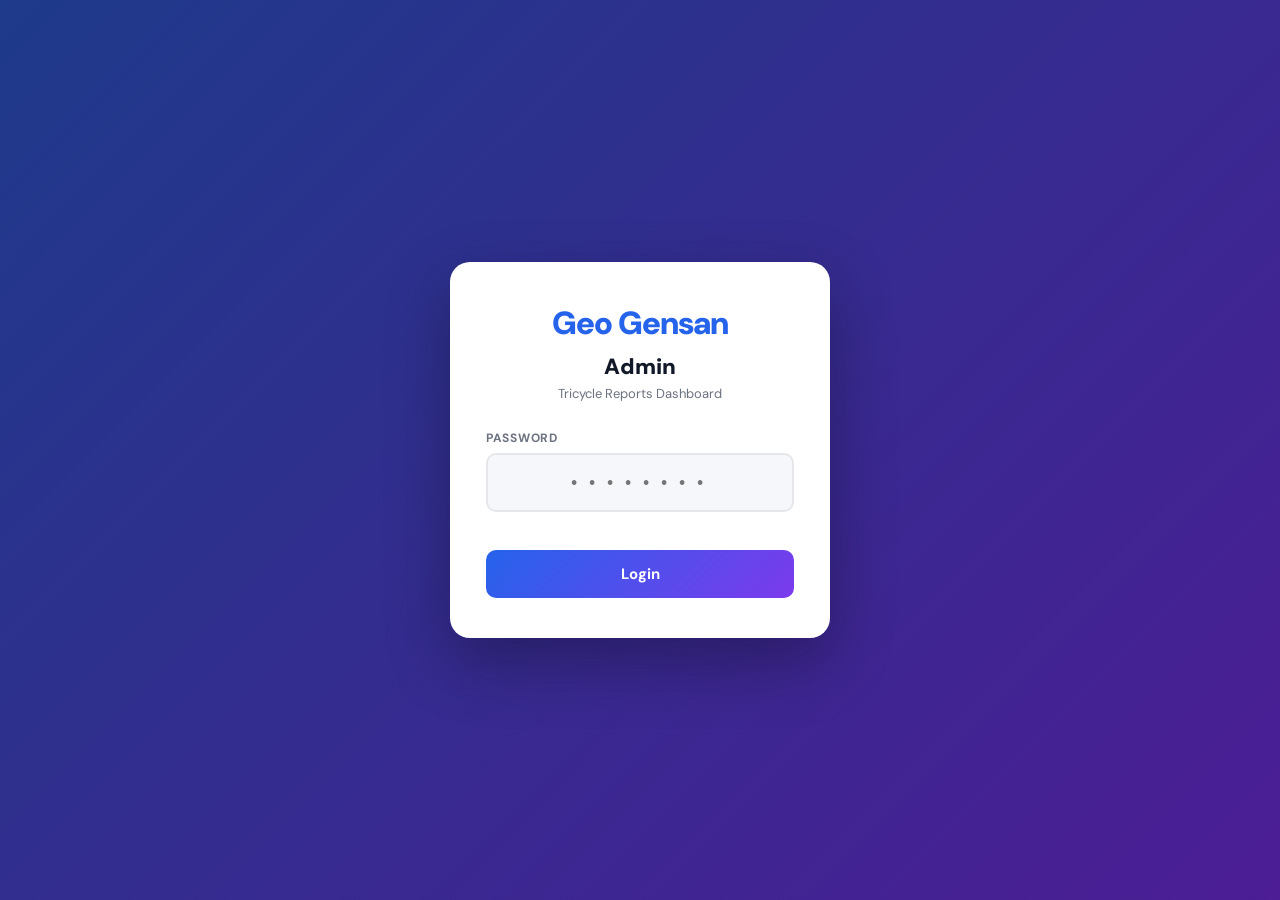
==== admin.html @ e4b194f5 "Add files via upload" ====
<!DOCTYPE html>
<html lang="en">
<head>
  <meta charset="UTF-8">
  <meta name="viewport" content="width=device-width, initial-scale=1.0">
  <title>Geo GenSan — Reports</title>
  <link rel="preconnect" href="https://fonts.googleapis.com">
  <link rel="preconnect" href="https://fonts.gstatic.com" crossorigin>
  <link href="https://fonts.googleapis.com/css2?family=DM+Sans:wght@400;500;700;900&family=Space+Mono:wght@400;700&display=swap" rel="stylesheet">
  <script src="https://cdnjs.cloudflare.com/ajax/libs/xlsx/0.18.5/xlsx.full.min.js"></script>
  <script src="https://cdnjs.cloudflare.com/ajax/libs/jspdf/2.5.1/jspdf.umd.min.js"></script>
  <style>
    *, *::before, *::after { box-sizing: border-box; margin: 0; padding: 0; }
    :root {
      --bg: #f5f7fa; --surface: #ffffff; --border: #e5e7eb;
      --primary: #2563eb; --danger: #ef4444; --danger-light: #fee2e2;
      --success: #10b981; --text: #111827; --muted: #6b7280;
      --font: 'DM Sans', -apple-system, sans-serif;
      --mono: 'Space Mono', monospace;
      --radius: 12px;
      --shadow: 0 1px 3px rgba(0,0,0,0.08), 0 4px 16px rgba(0,0,0,0.06);
    }
    body { font-family: var(--font); background: var(--bg); color: var(--text); min-height: 100vh; }

    /* ── LOGIN ── */
    #login-screen {
      min-height: 100vh; display: flex; align-items: center; justify-content: center;
      background: linear-gradient(135deg, #1e3a8a 0%, #4c1d95 100%); padding: 24px;
    }
    .login-card {
      background: white; border-radius: 20px; padding: 40px 36px;
      width: 100%; max-width: 380px;
      box-shadow: 0 24px 64px rgba(0,0,0,0.3); text-align: center;
    }
    .login-logo { font-size: 32px; font-weight: 900; color: #2563eb; letter-spacing: -1px; margin-bottom: 8px; }
    .login-title { font-size: 22px; font-weight: 900; color: var(--text); margin-bottom: 4px; }
    .login-subtitle { font-size: 13px; color: var(--muted); margin-bottom: 28px; }
    .login-label { display: block; text-align: left; font-size: 12px; font-weight: 700; color: var(--muted); text-transform: uppercase; letter-spacing: 0.06em; margin-bottom: 7px; }
    .login-input {
      width: 100%; padding: 13px 16px; border: 2px solid var(--border); border-radius: 10px;
      font-family: var(--mono); font-size: 20px; letter-spacing: 6px; text-align: center;
      color: var(--text); background: var(--bg); outline: none; transition: border-color 0.15s; margin-bottom: 6px;
    }
    .login-input:focus { border-color: var(--primary); background: white; }
    .login-error { font-size: 13px; color: var(--danger); margin-bottom: 14px; min-height: 18px; }
    .login-btn {
      width: 100%; padding: 14px;
      background: linear-gradient(135deg, #2563eb 0%, #7c3aed 100%);
      color: white; border: none; border-radius: 10px;
      font-family: var(--font); font-size: 15px; font-weight: 700;
      cursor: pointer; transition: opacity 0.15s, transform 0.15s;
    }
    .login-btn:hover { opacity: 0.92; transform: translateY(-1px); }

    /* ── ADMIN SCREEN ── */
    #admin-screen { display: none; }
    .topbar {
      background: linear-gradient(135deg, #2563eb 0%, #7c3aed 100%);
      color: white; padding: 0 24px; height: 60px;
      display: flex; align-items: center; justify-content: flex-end;
      position: sticky; top: 0; z-index: 100;
      box-shadow: 0 2px 12px rgba(37,99,235,0.3);
    }
    .logout-btn {
      background: rgba(255,255,255,0.18); border: none; color: white;
      font-family: var(--font); font-size: 13px; font-weight: 600;
      padding: 7px 14px; border-radius: 8px; cursor: pointer; transition: background 0.15s;
    }
    .logout-btn:hover { background: rgba(255,255,255,0.28); }

    .container { max-width: 1200px; margin: 0 auto; padding: 28px 24px 48px; }

    /* ── STATS SECTION ── */
    .stats-section { margin-bottom: 20px; }
    .stats-header { margin-bottom: 12px; }
    .stats-top-row {
      display: flex; align-items: center; gap: 12px; flex-wrap: wrap;
    }
    .stats-total-card {
      background: var(--surface); border-radius: var(--radius); padding: 14px 20px;
      box-shadow: var(--shadow); border: 1px solid var(--border);
      flex-shrink: 0; min-width: 140px;
    }
    .stats-total-label { font-size: 11px; font-weight: 700; color: var(--muted); text-transform: uppercase; letter-spacing: 0.07em; margin-bottom: 6px; }
    .stats-total-val { font-family: var(--mono); font-size: 22px; font-weight: 700; color: var(--text); line-height: 1.2; }
    .stats-recent   { font-size: 13px !important; color: var(--muted) !important; font-family: var(--font) !important; font-weight: 600 !important; }
    .stats-top-type { font-size: 13px !important; color: var(--primary) !important; font-family: var(--font) !important; font-weight: 700 !important; }
    .toggle-breakdown-btn {
      background: var(--surface); border: 1.5px solid var(--border);
      color: var(--muted); font-family: var(--font); font-size: 12px; font-weight: 700;
      padding: 6px 12px; border-radius: 8px; cursor: pointer;
      transition: all 0.15s; white-space: nowrap; letter-spacing: 0.03em;
      text-transform: uppercase;
    }
    .toggle-breakdown-btn:hover { border-color: var(--primary); color: var(--primary); }
    .toggle-breakdown-btn.active { background: #eff6ff; border-color: var(--primary); color: var(--primary); }

    /* Type breakdown cards — collapsible */
    .breakdown-row {
      display: grid;
      grid-template-columns: repeat(auto-fill, minmax(140px, 1fr));
      gap: 12px;
      overflow: hidden;
      max-height: 0;
      opacity: 0;
      transition: max-height 0.3s ease, opacity 0.25s ease, margin-top 0.25s ease;
      margin-top: 0;
    }
    .breakdown-row.open {
      max-height: 200px;
      opacity: 1;
      margin-top: 4px;
    }
    .stat-card {
      background: var(--surface); border-radius: var(--radius); padding: 14px 16px;
      box-shadow: var(--shadow); border: 1px solid var(--border);
      cursor: pointer; transition: transform 0.15s, box-shadow 0.15s;
    }
    .stat-card:hover { transform: translateY(-2px); box-shadow: 0 6px 20px rgba(0,0,0,0.1); }
    .stat-card.active-filter { border-color: var(--primary); box-shadow: 0 0 0 2px rgba(37,99,235,0.18); }
    .stat-label { font-size: 11px; font-weight: 700; color: var(--muted); text-transform: uppercase; letter-spacing: 0.07em; margin-bottom: 7px; }
    .stat-value { font-family: var(--mono); font-size: 26px; font-weight: 700; line-height: 1; }
    .stat-overcharging .stat-value { color: #c2410c; }
    .stat-reckless     .stat-value { color: #b91c1c; }
    .stat-refusal      .stat-value { color: #7c3aed; }
    .stat-verbal       .stat-value { color: #be123c; }
    .stat-unsafe       .stat-value { color: #a16207; }
    .stat-other        .stat-value { color: #15803d; }

    /* ── TABLE CARD ── */
    .table-card { background: var(--surface); border-radius: var(--radius); box-shadow: var(--shadow); border: 1px solid var(--border); overflow: hidden; }
    .table-toolbar { padding: 14px 18px; border-bottom: 1px solid var(--border); display: flex; flex-direction: column; gap: 11px; }
    .toolbar-row { display: flex; align-items: center; justify-content: space-between; flex-wrap: wrap; gap: 10px; }
    .toolbar-title { font-size: 15px; font-weight: 700; color: var(--text); }
    .toolbar-controls { display: flex; align-items: center; gap: 8px; flex-wrap: wrap; }

    /* Search */
    .search-wrap { position: relative; }
    .search-prefix {
      position: absolute; left: 10px; top: 50%; transform: translateY(-50%);
      font-size: 11px; font-weight: 700; color: var(--muted); pointer-events: none;
      text-transform: uppercase; letter-spacing: 0.04em;
    }
    .search-input {
      padding: 7px 10px 7px 58px; border: 1.5px solid var(--border); border-radius: 8px;
      font-family: var(--mono); font-size: 13px; color: var(--text);
      background: var(--bg); outline: none; width: 200px; transition: border-color 0.15s, width 0.2s;
      text-transform: uppercase; letter-spacing: 1px;
    }
    .search-input:focus { border-color: var(--primary); width: 240px; background: white; }
    .search-input::placeholder { font-family: var(--font); text-transform: none; letter-spacing: 0; font-size: 13px; }

    /* Date filter */
    .date-filter-group { display: flex; align-items: center; gap: 6px; }
    .date-filter-group label { font-size: 11px; font-weight: 700; color: var(--muted); text-transform: uppercase; letter-spacing: 0.05em; white-space: nowrap; }

    /* Selects & inputs */
    .filter-select, .date-input {
      padding: 7px 10px; border: 1.5px solid var(--border); border-radius: 8px;
      font-family: var(--font); font-size: 13px; color: var(--text);
      background: var(--bg); outline: none; cursor: pointer;
    }
    .filter-select:focus, .date-input:focus { border-color: var(--primary); background: white; }
    .date-input { cursor: text; }

    /* Buttons */
    .btn {
      display: inline-flex; align-items: center; gap: 6px;
      padding: 7px 14px; border-radius: 8px; font-family: var(--font);
      font-size: 13px; font-weight: 600; cursor: pointer; border: 1.5px solid transparent;
      transition: all 0.15s; white-space: nowrap; letter-spacing: 0.01em;
    }
    .btn-excel  { background: #16a34a; color: white; border-color: #16a34a; }
    .btn-excel:hover { background: #15803d; }
    .btn-pdf    { background: #1e40af; color: white; border-color: #1e40af; }
    .btn-pdf:hover { background: #1e3a8a; }
    .btn-print  { background: var(--surface); color: var(--text); border-color: var(--border); }
    .btn-print:hover { border-color: #9ca3af; background: #f9fafb; }
    .btn-clear-date {
      background: none; border: none; color: var(--muted); font-size: 13px;
      cursor: pointer; padding: 4px 6px; border-radius: 5px; font-family: var(--font);
      font-weight: 600;
    }
    .btn-clear-date:hover { color: var(--danger); background: var(--danger-light); }

    /* Selection banner */
    .sel-banner {
      display: none; align-items: center; gap: 10px;
      background: #eff6ff; border-bottom: 1px solid #bfdbfe;
      padding: 9px 18px; font-size: 13px; font-weight: 600; color: #1d4ed8;
    }
    .sel-banner.show { display: flex; }
    .sel-banner-count { flex: 1; }
    .sel-banner-desel {
      background: white; border: 1.5px solid #bfdbfe; color: #1d4ed8;
      padding: 5px 12px; border-radius: 7px; font-size: 12px; font-weight: 700;
      cursor: pointer; font-family: var(--font);
    }
    .sel-banner-del {
      background: var(--danger); color: white; border: none;
      padding: 6px 13px; border-radius: 7px; font-size: 12px; font-weight: 700;
      cursor: pointer; font-family: var(--font);
    }
    .sel-banner-desel:hover { background: #dbeafe; }
    .sel-banner-del:hover { background: #dc2626; }

    /* ── TABLE ── */
    .table-wrapper { overflow-x: auto; }
    table { width: 100%; border-collapse: collapse; }
    thead th {
      background: #f9fafb; color: var(--muted); font-size: 11px; font-weight: 700;
      text-transform: uppercase; letter-spacing: 0.07em;
      padding: 11px 14px; text-align: left; border-bottom: 1px solid var(--border); white-space: nowrap;
    }
    th.sortable { cursor: pointer; user-select: none; }
    th.sortable:hover { color: #374151; }
    th .sort-icon { margin-left: 3px; font-size: 9px; opacity: 0.3; }
    th.sort-asc  .sort-icon::after { content: '\25B2'; opacity: 1; color: var(--primary); }
    th.sort-desc .sort-icon::after { content: '\25BC'; opacity: 1; color: var(--primary); }
    th.sort-asc, th.sort-desc { color: var(--primary); }

    tbody td { padding: 12px 14px; border-bottom: 1px solid #f3f4f6; font-size: 14px; color: var(--text); vertical-align: middle; }
    tbody tr:last-child td { border-bottom: none; }
    tbody tr:hover td { background: #f9fafb; }
    tbody tr.sel-row td { background: #eff6ff !important; }
    @keyframes hl { 0% { background: #dbeafe; } 100% { background: transparent; } }
    tbody tr.new-row td { animation: hl 2s ease-out; }

    .col-chk  { width: 38px; text-align: center; }
    .col-num  { font-family: var(--mono); font-size: 12px; color: var(--muted); width: 36px; }
    .col-img  { width: 64px; }
    .col-plate { font-family: var(--mono); font-weight: 700; font-size: 13px; white-space: nowrap; }
    .col-date { font-size: 12px; color: var(--muted); white-space: nowrap; }
    .col-desc { max-width: 200px; word-break: break-word; font-size: 13px; color: #374151; line-height: 1.5; }
    .col-act  { width: 180px; text-align: right; padding-right: 18px !important; }

    .type-badge { display: inline-flex; align-items: center; gap: 5px; padding: 4px 10px; border-radius: 99px; font-size: 11px; font-weight: 700; white-space: nowrap; }
    .type-badge.overcharging { background: #fff7ed; color: #c2410c; }
    .type-badge.reckless     { background: #fef2f2; color: #b91c1c; }
    .type-badge.refusal      { background: #f5f3ff; color: #7c3aed; }
    .type-badge.verbal       { background: #fff1f2; color: #be123c; }
    .type-badge.unsafe       { background: #fefce8; color: #a16207; }
    .type-badge.other        { background: #f0fdf4; color: #15803d; }
    .type-badge.default      { background: #f1f5f9; color: #475569; }

    .report-thumb { width: 48px; height: 48px; object-fit: cover; border-radius: 7px; border: 1.5px solid var(--border); cursor: pointer; transition: transform 0.15s, box-shadow 0.15s; display: block; }
    .report-thumb:hover { transform: scale(1.1); box-shadow: 0 4px 12px rgba(0,0,0,0.15); }
    .no-img { font-size: 11px; color: var(--muted); font-style: italic; }

    /* Row action buttons — text buttons, no emojis */
    .row-acts { display: flex; align-items: center; gap: 5px; justify-content: flex-end; }
    .act-btn {
      background: none; border: 1.5px solid var(--border); cursor: pointer;
      padding: 4px 10px; border-radius: 6px; font-family: var(--font);
      font-size: 11px; font-weight: 700; color: var(--muted);
      transition: all 0.15s; white-space: nowrap; letter-spacing: 0.02em;
      text-transform: uppercase;
    }
    .act-btn.save-pdf:hover  { border-color: #1e40af; color: #1e40af; background: #eff6ff; }
    .act-btn.print-r:hover   { border-color: #374151; color: #374151; background: #f9fafb; }
    .act-btn.del-r:hover     { border-color: var(--danger); color: var(--danger); background: var(--danger-light); }

    input[type=checkbox] { width: 15px; height: 15px; accent-color: var(--primary); cursor: pointer; }

    /* ── LIGHTBOX ── */
    .lightbox { display: none; position: fixed; inset: 0; background: rgba(0,0,0,0.88); z-index: 9999; align-items: center; justify-content: center; padding: 20px; }
    .lightbox.show { display: flex; }
    .lightbox img { max-width: 100%; max-height: 90vh; border-radius: 12px; box-shadow: 0 20px 60px rgba(0,0,0,0.5); }
    .lb-close { position: absolute; top: 20px; right: 24px; background: rgba(255,255,255,0.15); border: none; color: white; font-size: 22px; width: 42px; height: 42px; border-radius: 50%; cursor: pointer; display: flex; align-items: center; justify-content: center; transition: background 0.15s; }
    .lb-close:hover { background: rgba(255,255,255,0.28); }

    /* ── CONFIRM MODAL ── */
    .confirm-ov { display: none; position: fixed; inset: 0; background: rgba(0,0,0,0.45); z-index: 8888; align-items: center; justify-content: center; padding: 20px; }
    .confirm-ov.show { display: flex; }
    .confirm-box { background: white; border-radius: 16px; padding: 28px; max-width: 360px; width: 100%; box-shadow: 0 20px 60px rgba(0,0,0,0.25); text-align: center; }
    .confirm-ttl { font-size: 17px; font-weight: 800; margin-bottom: 8px; }
    .confirm-msg { font-size: 14px; color: var(--muted); margin-bottom: 22px; line-height: 1.5; }
    .confirm-btns { display: flex; gap: 10px; }
    .confirm-btns button { flex: 1; padding: 11px; border-radius: 10px; font-family: var(--font); font-size: 14px; font-weight: 700; cursor: pointer; border: 1.5px solid transparent; transition: opacity 0.15s; }
    .c-cancel { background: var(--bg); color: var(--text); border-color: var(--border) !important; }
    .c-ok     { background: var(--danger); color: white; }
    .c-cancel:hover, .c-ok:hover { opacity: 0.85; }

    /* ── MISC ── */
    .empty-state { text-align: center; padding: 52px 24px; color: var(--muted); }
    .empty-state .ei { font-size: 13px; font-weight: 700; text-transform: uppercase; letter-spacing: 0.07em; margin-bottom: 10px; opacity: 0.4; }
    .empty-state p { font-size: 15px; }
    .loading-state { text-align: center; padding: 48px; color: var(--muted); font-size: 14px; }
    .spinner-sm { width: 24px; height: 24px; border: 3px solid #e5e7eb; border-top-color: var(--primary); border-radius: 50%; animation: spin 0.7s linear infinite; margin: 0 auto 12px; }
    @keyframes spin { to { transform: rotate(360deg); } }

    .toast { position: fixed; bottom: 24px; left: 50%; transform: translateX(-50%) translateY(80px); background: #1f2937; color: white; padding: 10px 22px; border-radius: 99px; font-size: 13px; font-weight: 600; transition: transform 0.3s cubic-bezier(0.34,1.56,0.64,1), opacity 0.3s; opacity: 0; pointer-events: none; z-index: 9999; white-space: nowrap; }
    .toast.show { transform: translateX(-50%) translateY(0); opacity: 1; }

    @media (max-width: 700px) {
      .container { padding: 16px 12px 48px; }
      .topbar { padding: 0 14px; }
      .search-input { width: 140px; }
      .search-input:focus { width: 170px; }
    }

    /* ── PRINT ── */
    #print-area { display: none; }
    @media print {
      body > *:not(#print-area) { display: none !important; }
      #print-area { display: block !important; }
    }

    /* ── FARE EDITOR ── */
    .fare-editor-card {
      background: var(--surface); border-radius: var(--radius); box-shadow: var(--shadow);
      border: 1px solid var(--border); overflow: hidden; margin-bottom: 24px;
    }
    .fare-editor-header {
      background: linear-gradient(135deg, rgba(37,99,235,0.08), rgba(124,58,237,0.08));
      border-bottom: 1px solid var(--border);
      padding: 16px 20px;
      display: flex; align-items: center; justify-content: space-between;
    }
    .fare-editor-title { font-size: 15px; font-weight: 700; color: var(--text); }
    .fare-editor-sub { font-size: 12px; color: var(--muted); margin-top: 2px; }
    .fare-editor-body { padding: 20px; }
    .fare-fields-grid {
      display: grid; grid-template-columns: repeat(auto-fit, minmax(180px, 1fr)); gap: 14px;
      margin-bottom: 16px;
    }
    .fare-field label {
      display: block; font-size: 11px; font-weight: 700; text-transform: uppercase;
      letter-spacing: 0.06em; color: var(--muted); margin-bottom: 6px;
    }
    .fare-field input[type=number] {
      width: 100%; padding: 10px 14px; border: 1.5px solid var(--border);
      border-radius: 10px; font-family: var(--mono); font-size: 16px; font-weight: 700;
      color: var(--text); background: var(--bg); outline: none; transition: border-color 0.15s;
    }
    .fare-field input[type=number]:focus { border-color: var(--primary); background: white; }
    .fare-field-hint { font-size: 11px; color: var(--muted); margin-top: 4px; }
    .fare-preview-box {
      background: #f0fdf4; border: 1px solid #86efac; border-radius: 10px;
      padding: 12px 16px; margin-bottom: 16px; font-size: 13px; color: #166534;
    }
    .fare-preview-label { font-weight: 700; margin-bottom: 4px; }
    .fare-preview-formula { font-family: var(--mono); font-size: 14px; }
    .fare-save-btn {
      padding: 11px 24px; background: linear-gradient(135deg, #2563eb, #7c3aed);
      color: white; border: none; border-radius: 10px; font-family: var(--font);
      font-size: 14px; font-weight: 700; cursor: pointer; transition: opacity 0.15s, transform 0.15s;
    }
    .fare-save-btn:hover { opacity: 0.9; transform: translateY(-1px); }
    .fare-save-btn:disabled { opacity: 0.5; cursor: not-allowed; }
    .fare-save-status { font-size: 13px; color: var(--success); font-weight: 600; margin-left: 12px; opacity: 0; transition: opacity 0.3s; }
    .fare-save-status.visible { opacity: 1; }
    .fare-history-list { margin-top: 16px; }
    .fare-history-item {
      display: flex; align-items: center; justify-content: space-between;
      padding: 8px 12px; border-bottom: 1px solid var(--border); font-size: 12px; color: var(--muted);
    }
    .fare-history-item:last-child { border-bottom: none; }
    .fare-history-formula { font-family: var(--mono); font-weight: 700; color: var(--text); }
  </style>
</head>
<body>

<!-- ── LOGIN ── -->
<div id="login-screen">
  <div class="login-card">
    <div class="login-logo">Geo Gensan</div>
    <div class="login-title">Admin</div>
    <div class="login-subtitle">Tricycle Reports Dashboard</div>
    <label class="login-label" for="login-input">Password</label>
    <input type="password" class="login-input" id="login-input" placeholder="••••••••" maxlength="20" autocomplete="off">
    <div class="login-error" id="login-error"></div>
    <button class="login-btn" id="login-btn">Login</button>
  </div>
</div>

<!-- ── ADMIN SCREEN ── -->
<div id="admin-screen">
  <div class="topbar">
    <button class="logout-btn" id="logout-btn">Logout</button>
  </div>

  <div class="container">

    <!-- FARE LOGIC EDITOR -->
    <div class="fare-editor-card" id="fare-editor-card">
      <div class="fare-editor-header">
        <div>
          <div class="fare-editor-title">⚙️ Trike Fare Logic Editor</div>
          <div class="fare-editor-sub">Changes apply immediately to the live app — loaded from Firebase</div>
        </div>
        <button class="toggle-breakdown-btn" id="toggle-fare-editor">Edit Fare</button>
      </div>
      <div id="fare-editor-body-wrap" style="display:none;">
        <div class="fare-editor-body">
          <div class="fare-fields-grid">
            <div class="fare-field">
              <label>Base Fare (₱)</label>
              <input type="number" id="fe-base-fare" value="15" min="1" max="999" step="1">
              <div class="fare-field-hint">Minimum fare charged</div>
            </div>
            <div class="fare-field">
              <label>Base Distance (km)</label>
              <input type="number" id="fe-base-km" value="4" min="1" max="20" step="0.5">
              <div class="fare-field-hint">Km covered by base fare</div>
            </div>
            <div class="fare-field">
              <label>Rate per Extra km (₱)</label>
              <input type="number" id="fe-per-km" value="1" min="0.5" max="20" step="0.5">
              <div class="fare-field-hint">Added per km after base</div>
            </div>
            <div class="fare-field">
              <label>Special Discount (%)</label>
              <input type="number" id="fe-discount" value="20" min="0" max="50" step="1">
              <div class="fare-field-hint">PWD / Senior / Student</div>
            </div>
            <div class="fare-field">
              <label>Bus Min. Fare (₱)</label>
              <input type="number" id="fe-bus-fare" value="30" min="1" max="999" step="1">
              <div class="fare-field-hint">Minimum bus/jeep fare</div>
            </div>
          </div>

          <div class="fare-preview-box" id="fare-preview-box">
            <div class="fare-preview-label">📋 Current Formula Preview:</div>
            <div class="fare-preview-formula" id="fare-preview-formula">₱15 for first 4 km, then ₱1/km. Special passengers get 20% off.</div>
          </div>

          <div style="display:flex;align-items:center;flex-wrap:wrap;gap:10px;">
            <button class="fare-save-btn" id="fare-save-btn">💾 Save Fare Config</button>
            <span class="fare-save-status" id="fare-save-status">✅ Saved successfully!</span>
            <button class="toggle-breakdown-btn" id="fare-reset-btn" style="margin-left:auto;">Reset to Default</button>
          </div>

          <div class="fare-history-list" id="fare-history-list">
            <div style="font-size:11px;font-weight:700;text-transform:uppercase;letter-spacing:0.06em;color:var(--muted);margin-top:20px;margin-bottom:8px;">Change History (last 5)</div>
            <div id="fare-history-items"><div class="fare-history-item" style="color:var(--muted);font-style:italic;">No history yet</div></div>
          </div>
        </div>
      </div>
    </div>

    <!-- STATS SECTION -->
    <div class="stats-section">
      <div class="stats-header">
        <div class="stats-top-row">
          <div class="stats-total-card">
            <div class="stats-total-label">Total Reports</div>
            <div class="stats-total-val" id="stat-total">—</div>
          </div>
          <div class="stats-total-card">
            <div class="stats-total-label">Most Recent</div>
            <div class="stats-total-val stats-recent" id="stat-recent">—</div>
          </div>
          <div class="stats-total-card">
            <div class="stats-total-label">Top Violation</div>
            <div class="stats-total-val stats-top-type" id="stat-top-type">—</div>
          </div>
          <button class="toggle-breakdown-btn" id="toggle-breakdown-btn">More</button>
        </div>
      </div>
      <!-- Collapsible type breakdown -->
      <div class="breakdown-row" id="breakdown-row">
        <!-- injected by JS -->
      </div>
    </div>

    <!-- TABLE CARD -->
    <div class="table-card">

      <!-- Toolbar -->
      <div class="table-toolbar">

        <!-- Row 1: title + export buttons -->
        <div class="toolbar-row">
          <span class="toolbar-title">Tricycle Reports</span>
          <div class="toolbar-controls">
            <button class="btn btn-excel"  id="btn-excel">Export Excel</button>
          </div>
        </div>

        <!-- Row 2: search + type filter + date filter -->
        <div class="toolbar-row">
          <div class="toolbar-controls">
            <!-- Plate search -->
            <div class="search-wrap">
              <span class="search-prefix">Plate</span>
              <input type="text" class="search-input" id="search-plate" placeholder="e.g. AB-1234" autocomplete="off" spellcheck="false">
            </div>

            <!-- Type filter -->
            <select class="filter-select" id="filter-type">
              <option value="">All Types</option>
              <option value="Overcharging">Overcharging</option>
              <option value="Reckless Driving">Reckless Driving</option>
              <option value="Refusal of Service">Refusal of Service</option>
              <option value="Verbal Abuse">Verbal Abuse</option>
              <option value="Unsafe Vehicle">Unsafe Vehicle</option>
              <option value="Other">Other</option>
            </select>

            <!-- Calendar date filter -->
            <div class="date-filter-group">
              <label for="date-granularity">View by</label>
              <select class="filter-select" id="date-granularity">
                <option value="">All Time</option>
                <option value="year">Year</option>
                <option value="month">Month</option>
                <option value="week">Week</option>
                <option value="day">Day</option>
              </select>
              <!-- Dynamic date picker rendered by JS -->
              <div id="date-picker-wrap"></div>
              <button class="btn-clear-date" id="btn-clear-date" style="display:none;">Clear</button>
            </div>
          </div>
        </div>

      </div>

      <!-- Selection banner -->
      <div class="sel-banner" id="sel-banner">
        <span class="sel-banner-count" id="sel-banner-count">0 selected</span>
        <button class="sel-banner-desel" id="btn-deselect-all">Deselect All</button>
        <button class="sel-banner-del"   id="btn-mass-delete">Delete Selected</button>
      </div>

      <!-- Table -->
      <div class="table-wrapper">
        <table>
          <thead>
            <tr>
              <th class="col-chk"><input type="checkbox" id="check-all" title="Select / deselect all visible"></th>
              <th class="col-num">#</th>
              <th class="col-img">Photo</th>
              <th class="sortable" data-col="plate">Plate No.<span class="sort-icon"></span></th>
              <th class="sortable sort-desc" data-col="date">Date &amp; Time<span class="sort-icon"></span></th>
              <th>Type</th>
              <th>Description</th>
              <th class="col-act">Actions</th>
            </tr>
          </thead>
          <tbody id="reports-tbody">
            <tr><td colspan="8"><div class="loading-state"><div class="spinner-sm"></div>Loading reports…</div></td></tr>
          </tbody>
        </table>
      </div>
    </div>
  </div>
</div>

<!-- Lightbox -->
<div class="lightbox" id="lightbox">
  <button class="lb-close" id="lb-close">&#x2715;</button>
  <img id="lb-img" src="" alt="Report photo">
</div>

<!-- Confirm dialog -->
<div class="confirm-ov" id="confirm-ov">
  <div class="confirm-box">
    <div class="confirm-ttl" id="confirm-ttl">Delete?</div>
    <div class="confirm-msg" id="confirm-msg">This cannot be undone.</div>
    <div class="confirm-btns">
      <button class="c-cancel" id="c-cancel">Cancel</button>
      <button class="c-ok"     id="c-ok">Delete</button>
    </div>
  </div>
</div>

<!-- Print/PDF area -->
<div id="print-area"></div>

<div class="toast" id="toast"></div>

<script>
/* ================================================================
   CONFIG
================================================================ */
const FIREBASE_DB_URL = 'https://gentrike-75c7c-default-rtdb.asia-southeast1.firebasedatabase.app';
const ADMIN_PASSWORD  = '00000000';

/* ── helpers ──────────────────────────────────────────────────── */
function esc(s) {
  return String(s).replace(/&/g,'&amp;').replace(/</g,'&lt;').replace(/>/g,'&gt;').replace(/"/g,'&quot;');
}
function showToast(msg, ms = 2600) {
  const t = document.getElementById('toast');
  t.textContent = msg; t.classList.add('show');
  setTimeout(() => t.classList.remove('show'), ms);
}

/* ── Firebase ─────────────────────────────────────────────────── */
async function fbGetAll() {
  // Fetch all reports (sorted client-side)
  const url = `${FIREBASE_DB_URL}/reports.json`;
  const res  = await fetch(url);
  if (!res.ok) throw new Error('read failed');
  const data = await res.json();
  if (!data) return [];
  return Object.entries(data).map(([k, v]) => ({ _key: k, ...v }));
}
async function fbDelete(key) {
  const res = await fetch(`${FIREBASE_DB_URL}/reports/${key}.json`, { method: 'DELETE' });
  if (!res.ok) throw new Error('delete failed');
}

/* ── Type maps ────────────────────────────────────────────────── */
const TYPE_CLS = {
  'Overcharging':'overcharging','Reckless Driving':'reckless',
  'Refusal of Service':'refusal','Verbal Abuse':'verbal',
  'Unsafe Vehicle':'unsafe','Other':'other'
};
const TYPE_STAT_CLS = {
  'Overcharging':'stat-overcharging','Reckless Driving':'stat-reckless',
  'Refusal of Service':'stat-refusal','Verbal Abuse':'stat-verbal',
  'Unsafe Vehicle':'stat-unsafe','Other':'stat-other'
};

/* ================================================================
   STATE
================================================================ */
let allReports   = [];
let selectedKeys = new Set();
let sortCol      = 'date';
let sortDir      = 'desc';
let pollInterval = null;
let isFirstLoad  = true;
let breakdownOpen = false;

/* ── active date filter ── */
let dateFilter = { granularity: '', year: null, month: null, week: null, day: null };

/* ================================================================
   CONFIRM DIALOG
================================================================ */
let _confirmResolve = null;
function showConfirm(title, msg) {
  return new Promise(res => {
    _confirmResolve = res;
    document.getElementById('confirm-ttl').textContent = title;
    document.getElementById('confirm-msg').textContent = msg;
    document.getElementById('confirm-ov').classList.add('show');
  });
}
document.getElementById('c-cancel').onclick = () => {
  document.getElementById('confirm-ov').classList.remove('show');
  _confirmResolve && _confirmResolve(false);
};
document.getElementById('c-ok').onclick = () => {
  document.getElementById('confirm-ov').classList.remove('show');
  _confirmResolve && _confirmResolve(true);
};

/* ================================================================
   BREAKDOWN TOGGLE
================================================================ */
const toggleBtn   = document.getElementById('toggle-breakdown-btn');
const breakdownEl = document.getElementById('breakdown-row');

toggleBtn.addEventListener('click', () => {
  breakdownOpen = !breakdownOpen;
  breakdownEl.classList.toggle('open', breakdownOpen);
  toggleBtn.textContent = breakdownOpen ? 'Hide' : 'More';
  toggleBtn.classList.toggle('active', breakdownOpen);
});

/* ================================================================
   STATS
================================================================ */
function updateStats() {
  document.getElementById('stat-total').textContent = allReports.length;

  // Most recent report date
  const sorted = [...allReports].sort((a,b) => (b.timestamp||0)-(a.timestamp||0));
  if (sorted.length > 0) {
    const latest = sorted[0];
    const d = latest.timestamp ? new Date(latest.timestamp) : new Date(latest.date);
    const dateStr = isNaN(d) ? (latest.date||'—') :
      d.toLocaleDateString('en-PH',{month:'short',day:'numeric',year:'numeric'});
    document.getElementById('stat-recent').textContent = dateStr;
  } else {
    document.getElementById('stat-recent').textContent = '—';
  }

  // Most reported type
  const counts = {};
  allReports.forEach(r => { counts[r.type] = (counts[r.type] || 0) + 1; });
  const topType = Object.entries(counts).sort((a,b) => b[1]-a[1])[0];
  document.getElementById('stat-top-type').textContent = topType
    ? `${topType[0]} (${topType[1]})`
    : '—';

  // Breakdown cards
  breakdownEl.innerHTML = '';
  const currentFilter = document.getElementById('filter-type').value;
  Object.entries(counts).sort((a,b) => b[1]-a[1]).forEach(([type, count]) => {
    const cls  = TYPE_STAT_CLS[type] || '';
    const card = document.createElement('div');
    card.className = `stat-card ${cls}${currentFilter === type ? ' active-filter' : ''}`;
    card.title = `Click to filter by: ${type}`;
    card.innerHTML = `<div class="stat-label">${esc(type)}</div><div class="stat-value">${count}</div>`;
    card.addEventListener('click', () => {
      const ft = document.getElementById('filter-type');
      ft.value = (ft.value === type) ? '' : type;
      updateStats();
      applyAndRender();
    });
    breakdownEl.appendChild(card);
  });
}

/* ================================================================
   DATE PICKER
================================================================ */
function renderDatePicker() {
  const g    = document.getElementById('date-granularity').value;
  const wrap = document.getElementById('date-picker-wrap');
  const clearBtn = document.getElementById('btn-clear-date');
  wrap.innerHTML = '';
  dateFilter.granularity = g;

  if (!g) { clearBtn.style.display = 'none'; return; }
  clearBtn.style.display = '';

  const now = new Date();

  if (g === 'year') {
    const sel = document.createElement('select');
    sel.className = 'filter-select';
    const startYear = 2023;
    const endYear   = now.getFullYear();
    for (let y = endYear; y >= startYear; y--) {
      const o = document.createElement('option');
      o.value = y; o.textContent = y;
      if (dateFilter.year === y) o.selected = true;
      sel.appendChild(o);
    }
    if (!dateFilter.year) { dateFilter.year = endYear; sel.value = endYear; }
    sel.addEventListener('change', () => { dateFilter.year = parseInt(sel.value); applyAndRender(); });
    wrap.appendChild(sel);
  }

  else if (g === 'month') {
    // Year select
    const ySel = document.createElement('select');
    ySel.className = 'filter-select';
    for (let y = now.getFullYear(); y >= 2023; y--) {
      const o = document.createElement('option');
      o.value = y; o.textContent = y;
      if (dateFilter.year === y) o.selected = true;
      ySel.appendChild(o);
    }
    if (!dateFilter.year) { dateFilter.year = now.getFullYear(); }

    const months = ['Jan','Feb','Mar','Apr','May','Jun','Jul','Aug','Sep','Oct','Nov','Dec'];
    const mSel = document.createElement('select');
    mSel.className = 'filter-select';
    months.forEach((m, i) => {
      const o = document.createElement('option');
      o.value = i; o.textContent = m;
      if (dateFilter.month === i) o.selected = true;
      mSel.appendChild(o);
    });
    if (dateFilter.month === null) { dateFilter.month = now.getMonth(); mSel.value = now.getMonth(); }

    ySel.addEventListener('change', () => { dateFilter.year = parseInt(ySel.value); applyAndRender(); });
    mSel.addEventListener('change', () => { dateFilter.month = parseInt(mSel.value); applyAndRender(); });
    wrap.appendChild(ySel);
    wrap.appendChild(mSel);
  }

  else if (g === 'week') {
    // A date input — we derive the ISO week from it
    const inp = document.createElement('input');
    inp.type = 'week';
    inp.className = 'date-input filter-select';
    // Default to current week
    const isoWeek = toISOWeek(now);
    inp.value = dateFilter.week || isoWeek;
    if (!dateFilter.week) dateFilter.week = isoWeek;
    inp.addEventListener('change', () => { dateFilter.week = inp.value; applyAndRender(); });
    wrap.appendChild(inp);
  }

  else if (g === 'day') {
    const inp = document.createElement('input');
    inp.type = 'date';
    inp.className = 'date-input filter-select';
    const todayStr = now.toISOString().slice(0,10);
    inp.value = dateFilter.day || todayStr;
    if (!dateFilter.day) dateFilter.day = todayStr;
    inp.addEventListener('change', () => { dateFilter.day = inp.value; applyAndRender(); });
    wrap.appendChild(inp);
  }

  applyAndRender();
}

function toISOWeek(date) {
  const d = new Date(Date.UTC(date.getFullYear(), date.getMonth(), date.getDate()));
  const day = d.getUTCDay() || 7;
  d.setUTCDate(d.getUTCDate() + 4 - day);
  const yearStart = new Date(Date.UTC(d.getUTCFullYear(), 0, 1));
  const week = Math.ceil((((d - yearStart) / 86400000) + 1) / 7);
  return `${d.getUTCFullYear()}-W${String(week).padStart(2,'0')}`;
}

function getWeekRange(isoWeek) {
  // e.g. "2024-W12" → {start: Date, end: Date}
  const [yearStr, wStr] = isoWeek.split('-W');
  const year = parseInt(yearStr), week = parseInt(wStr);
  const simple = new Date(year, 0, 1 + (week - 1) * 7);
  const dow = simple.getDay();
  const monday = new Date(simple);
  monday.setDate(simple.getDate() - (dow <= 4 ? dow - 1 : dow - 8));
  const sunday = new Date(monday);
  sunday.setDate(monday.getDate() + 6);
  return { start: monday, end: sunday };
}

function matchesDateFilter(r) {
  const g = dateFilter.granularity;
  if (!g) return true;
  if (!r.timestamp && !r.date) return false;

  const ts = r.timestamp ? new Date(r.timestamp) : new Date(r.date);
  if (isNaN(ts)) return false;

  if (g === 'year')  return ts.getFullYear() === dateFilter.year;
  if (g === 'month') return ts.getFullYear() === dateFilter.year && ts.getMonth() === dateFilter.month;
  if (g === 'week') {
    if (!dateFilter.week) return true;
    const { start, end } = getWeekRange(dateFilter.week);
    return ts >= start && ts <= new Date(end.getTime() + 86399999);
  }
  if (g === 'day') {
    if (!dateFilter.day) return true;
    return ts.toISOString().slice(0,10) === dateFilter.day;
  }
  return true;
}

document.getElementById('date-granularity').addEventListener('change', () => {
  // Reset sub-fields when granularity changes
  dateFilter = { granularity: '', year: null, month: null, week: null, day: null };
  renderDatePicker();
});

document.getElementById('btn-clear-date').addEventListener('click', () => {
  dateFilter = { granularity: '', year: null, month: null, week: null, day: null };
  document.getElementById('date-granularity').value = '';
  document.getElementById('date-picker-wrap').innerHTML = '';
  document.getElementById('btn-clear-date').style.display = 'none';
  applyAndRender();
});

/* ================================================================
   FILTER + SORT PIPELINE
================================================================ */
function getFiltered() {
  const ft     = document.getElementById('filter-type').value;
  const search = document.getElementById('search-plate').value.trim().toLowerCase();

  let list = [...allReports];
  if (ft)     list = list.filter(r => r.type === ft);
  if (search) list = list.filter(r => (r.plate||'').toLowerCase().includes(search));
  list = list.filter(r => matchesDateFilter(r));

  list.sort((a, b) => {
    if (sortCol === 'plate') {
      const diff = (a.plate||'').toLowerCase().localeCompare((b.plate||'').toLowerCase());
      return sortDir === 'asc' ? diff : -diff;
    }
    const ta = a.timestamp || 0, tb = b.timestamp || 0;
    return sortDir === 'asc' ? ta - tb : tb - ta;
  });

  return list;
}

function applyAndRender() { renderTable(getFiltered()); }

/* ================================================================
   RENDER TABLE
================================================================ */
function renderTable(filtered) {
  const tbody = document.getElementById('reports-tbody');

  if (filtered.length === 0) {
    const hasFilter = document.getElementById('filter-type').value
      || document.getElementById('search-plate').value
      || dateFilter.granularity;
    tbody.innerHTML = `<tr><td colspan="8"><div class="empty-state"><div class="ei">No Results</div><p>${hasFilter ? 'No reports match the current filters.' : 'No reports yet.'}</p></div></td></tr>`;
    syncCheckAll(filtered);
    return;
  }

  tbody.innerHTML = filtered.map((r, i) => {
    const cls     = TYPE_CLS[r.type] || 'default';
    const imgCell = r.imageUrl
      ? `<img class="report-thumb" src="${esc(r.imageUrl)}" alt="photo" data-src="${esc(r.imageUrl)}">`
      : `<span class="no-img">No photo</span>`;
    const chk = selectedKeys.has(r._key) ? 'checked' : '';
    const rc  = selectedKeys.has(r._key) ? 'sel-row' : '';
    return `<tr class="${rc}" data-key="${esc(r._key)}">
      <td class="col-chk"><input type="checkbox" class="row-chk" data-key="${esc(r._key)}" ${chk}></td>
      <td class="col-num">${i+1}</td>
      <td class="col-img">${imgCell}</td>
      <td class="col-plate">${esc(r.plate||'—')}</td>
      <td class="col-date">${esc(r.date||'—')}</td>
      <td><span class="type-badge ${cls}">${esc(r.type)}</span></td>
      <td class="col-desc">${esc(r.description||'')}</td>
      <td class="col-act">
        <div class="row-acts">
          <button class="act-btn save-pdf" data-key="${esc(r._key)}">Save PDF</button>
          <button class="act-btn print-r"  data-key="${esc(r._key)}">Print</button>
          <button class="act-btn del-r"    data-key="${esc(r._key)}">Delete</button>
        </div>
      </td>
    </tr>`;
  }).join('');

  // Thumbnails
  tbody.querySelectorAll('.report-thumb').forEach(img =>
    img.addEventListener('click', () => openLightbox(img.dataset.src)));

  // Delete
  tbody.querySelectorAll('.act-btn.del-r').forEach(btn =>
    btn.addEventListener('click', () => deleteSingle(btn.dataset.key)));

  // Save PDF
  tbody.querySelectorAll('.act-btn.save-pdf').forEach(btn =>
    btn.addEventListener('click', () => {
      const r = allReports.find(x => x._key === btn.dataset.key);
      if (r) downloadPDF(r);
    }));

  // Print
  tbody.querySelectorAll('.act-btn.print-r').forEach(btn =>
    btn.addEventListener('click', () => {
      const r = allReports.find(x => x._key === btn.dataset.key);
      if (r) printReport(r);
    }));

  // Checkboxes
  tbody.querySelectorAll('.row-chk').forEach(cb =>
    cb.addEventListener('change', () => {
      cb.checked ? selectedKeys.add(cb.dataset.key) : selectedKeys.delete(cb.dataset.key);
      cb.closest('tr').classList.toggle('sel-row', cb.checked);
      updateSelUI();
    }));

  syncCheckAll(filtered);
  updateSelUI();
}

function syncCheckAll(filtered) {
  const ca = document.getElementById('check-all');
  ca.checked       = filtered.length > 0 && filtered.every(r => selectedKeys.has(r._key));
  ca.indeterminate = !ca.checked && filtered.some(r => selectedKeys.has(r._key));
}

function updateSelUI() {
  const n = selectedKeys.size;
  document.getElementById('sel-banner').classList.toggle('show', n > 0);
  document.getElementById('sel-banner-count').textContent = `${n} report${n!==1?'s':''} selected`;
}

/* ================================================================
   CHECK-ALL + BANNER
================================================================ */
document.getElementById('check-all').addEventListener('change', function() {
  const filtered = getFiltered();
  if (this.checked) filtered.forEach(r => selectedKeys.add(r._key));
  else              filtered.forEach(r => selectedKeys.delete(r._key));
  applyAndRender();
});
document.getElementById('btn-deselect-all').addEventListener('click', () => { selectedKeys.clear(); applyAndRender(); });
document.getElementById('btn-mass-delete').addEventListener('click', deleteMass);

/* ================================================================
   SORT HEADERS
================================================================ */
document.querySelectorAll('th.sortable').forEach(th => {
  th.addEventListener('click', () => {
    const col = th.dataset.col;
    if (sortCol === col) sortDir = sortDir === 'asc' ? 'desc' : 'asc';
    else { sortCol = col; sortDir = 'asc'; }
    document.querySelectorAll('th.sortable').forEach(t => t.classList.remove('sort-asc','sort-desc'));
    th.classList.add(sortDir === 'asc' ? 'sort-asc' : 'sort-desc');
    applyAndRender();
  });
});

/* ================================================================
   FILTER LISTENERS
================================================================ */
document.getElementById('filter-type').addEventListener('change', () => { updateStats(); applyAndRender(); });
document.getElementById('search-plate').addEventListener('input', applyAndRender);

/* ================================================================
   DELETE
================================================================ */
async function deleteSingle(key) {
  const r  = allReports.find(x => x._key === key);
  const ok = await showConfirm('Delete Report?', `Remove the report for plate "${r?.plate||key}"? This cannot be undone.`);
  if (!ok) return;
  try {
    await fbDelete(key);
    allReports = allReports.filter(x => x._key !== key);
    selectedKeys.delete(key);
    updateStats(); applyAndRender();
    showToast('Report deleted');
  } catch { showToast('Delete failed'); }
}

async function deleteMass() {
  if (!selectedKeys.size) return;
  const n  = selectedKeys.size;
  const ok = await showConfirm(`Delete ${n} Report${n!==1?'s':''}?`, `Permanently remove ${n} selected report${n!==1?'s':''}? This cannot be undone.`);
  if (!ok) return;
  try {
    const toDelete = new Set(selectedKeys);
    await Promise.all([...toDelete].map(k => fbDelete(k)));
    allReports = allReports.filter(r => !toDelete.has(r._key));
    selectedKeys.clear();
    updateStats(); applyAndRender();
    showToast(`${n} report${n!==1?'s':''} deleted`);
  } catch { showToast('Some deletions failed'); }
}

/* ================================================================
   PDF DOWNLOAD  (jsPDF)
================================================================ */
async function downloadPDF(r) {
  const { jsPDF } = window.jspdf;
  const doc = new jsPDF({ unit: 'mm', format: 'a4' });
  const pageW = 210, margin = 18, contentW = pageW - margin * 2;
  let y = 0;
  const blue=[37,99,235],dark=[17,24,39],muted=[107,114,128],light=[249,250,251],border=[229,231,235];

  // Header bar
  doc.setFillColor(...blue); doc.rect(0,0,pageW,18,'F');
  doc.setFont('helvetica','bold'); doc.setFontSize(13); doc.setTextColor(255,255,255);
  doc.text('Geo GenSan', margin, 11.5);
  doc.setFont('helvetica','normal'); doc.setFontSize(8);
  doc.text('Tricycle Report System  ·  General Santos City', margin, 15.5);
  const printedDate = new Date().toLocaleDateString('en-PH',{year:'numeric',month:'long',day:'numeric'});
  doc.setFontSize(7.5); doc.setTextColor(220,230,255);
  doc.text('Report ID: '+r._key, pageW-margin, 11, {align:'right'});
  doc.text('Date: '+printedDate, pageW-margin, 15.5, {align:'right'});
  y = 26;

  // Title
  doc.setFont('helvetica','bold'); doc.setFontSize(16); doc.setTextColor(...dark);
  doc.text('Tricycle Incident Report', margin, y); y+=5;
  doc.setFont('helvetica','normal'); doc.setFontSize(9); doc.setTextColor(...muted);
  doc.text('Official report filed through the Geo GenSan public reporting system.', margin, y); y+=8;

  // Divider
  doc.setDrawColor(...border); doc.setLineWidth(0.4); doc.line(margin,y,pageW-margin,y); y+=7;

  // Field helper
  function drawField(label, value, x, fy, w) {
    doc.setFont('helvetica','bold'); doc.setFontSize(7.5); doc.setTextColor(...muted);
    doc.text(label.toUpperCase(), x, fy);
    doc.setFont('helvetica','bold'); doc.setFontSize(11); doc.setTextColor(...dark);
    const lines = doc.splitTextToSize(value, w);
    doc.text(lines, x, fy+4.5);
    return fy+4.5+lines.length*5;
  }
  const col1x=margin, col2x=margin+contentW/2+4, colW=contentW/2-6;
  drawField('Plate Number', r.plate||'—', col1x, y, colW);
  drawField('Date & Time Filed', r.date||'—', col2x, y, colW);
  y+=14;
  drawField('Violation Type', r.type||'—', col1x, y, colW);
  y+=14;
  doc.setDrawColor(...border); doc.line(margin,y,pageW-margin,y); y+=7;

  // Description box
  doc.setFillColor(...light);
  const desc = r.description||'No description provided.';
  const descLines = doc.splitTextToSize(desc, contentW-12);
  const descBoxH = descLines.length*5.5+12;
  doc.roundedRect(margin, y, contentW, descBoxH, 2, 2, 'F');
  doc.setFillColor(...blue); doc.rect(margin, y, 3, descBoxH, 'F');
  doc.setFont('helvetica','bold'); doc.setFontSize(7.5); doc.setTextColor(...muted);
  doc.text('INCIDENT DESCRIPTION', margin+7, y+5.5);
  doc.setFont('helvetica','normal'); doc.setFontSize(10); doc.setTextColor(...dark);
  doc.text(descLines, margin+7, y+11);
  y+=descBoxH+8;

  // Photo
  if (r.imageUrl) {
    try {
      const imgData = await loadImageAsDataURL(r.imageUrl);
      doc.setFont('helvetica','bold'); doc.setFontSize(7.5); doc.setTextColor(...muted);
      doc.text('ATTACHED PHOTO  (Plate / Vehicle Evidence)', margin, y); y+=4;
      const dims = await fitImageDims(imgData, 90, 60);
      doc.addImage(imgData, 'JPEG', margin, y, dims.w, dims.h);
      doc.setDrawColor(...border); doc.setLineWidth(0.3); doc.rect(margin,y,dims.w,dims.h);
      y+=dims.h+8;
    } catch(e) {}
  }

  // Disclaimer
  doc.setFillColor(254,252,232); doc.setDrawColor(253,230,138); doc.setLineWidth(0.4);
  const discText = doc.splitTextToSize('This is an official incident report filed by a member of the public through the Geo GenSan system. The information above is submitted as-is and is pending verification by the appropriate authority.', contentW-8);
  const discH = discText.length*4.8+8;
  doc.roundedRect(margin,y,contentW,discH,2,2,'FD');
  doc.setFont('helvetica','normal'); doc.setFontSize(8.5); doc.setTextColor(146,64,14);
  doc.text(discText, margin+4, y+5.5); y+=discH+10;

  // Signature lines
  const sigW=(contentW-14)/2;
  doc.setDrawColor(...border); doc.setLineWidth(0.5);
  doc.line(margin,y+12,margin+sigW,y+12);
  doc.line(margin+sigW+14,y+12,margin+contentW,y+12);
  doc.setFont('helvetica','normal'); doc.setFontSize(8); doc.setTextColor(...muted);
  doc.text('Received by / Verified by', margin, y+16);
  doc.text('Authorized Signature & Date', margin+sigW+14, y+16);

  // Footer
  doc.setDrawColor(...border); doc.line(margin,284,pageW-margin,284);
  doc.setFont('helvetica','normal'); doc.setFontSize(7.5); doc.setTextColor(...muted);
  doc.text('Geo GenSan — General Santos City Tricycle Monitoring System', margin, 288);
  doc.text('CONFIDENTIAL · For official use only', pageW-margin, 288, {align:'right'});

  const safePlate = (r.plate||'report').replace(/[^a-zA-Z0-9-]/g,'_');
  doc.save('GeoGenSan_Report_'+safePlate+'.pdf');
}

function loadImageAsDataURL(url) {
  return new Promise((resolve, reject) => {
    const img = new Image(); img.crossOrigin='anonymous';
    img.onload = () => {
      const c=document.createElement('canvas');
      c.width=img.naturalWidth; c.height=img.naturalHeight;
      c.getContext('2d').drawImage(img,0,0);
      resolve(c.toDataURL('image/jpeg',0.85));
    };
    img.onerror=reject; img.src=url;
  });
}
function fitImageDims(dataUrl, maxW, maxH) {
  return new Promise(resolve => {
    const img = new Image();
    img.onload = () => {
      const w = img.naturalWidth  || maxW;
      const h = img.naturalHeight || maxH;
      const r = Math.min(maxW / w, maxH / h);
      resolve({ w: w * r, h: h * r });
    };
    img.onerror = () => resolve({ w: maxW, h: maxH });
    img.src = dataUrl;
  });
}

/* ================================================================
   PRINT  (browser print dialog)
================================================================ */
function printReport(r) {
  const pa=document.getElementById('print-area');
  pa.innerHTML=buildPrintHTML(r);
  pa.style.display='block';
  setTimeout(()=>{ window.print(); setTimeout(()=>{pa.style.display='none';},900); },280);
}

function buildPrintHTML(r) {
  return `
    <style>
      @import url('https://fonts.googleapis.com/css2?family=DM+Sans:wght@400;700;900&display=swap');
      *{box-sizing:border-box;margin:0;padding:0;}
      body{font-family:'DM Sans',Arial,sans-serif;color:#111827;background:white;}
      .wrap{max-width:680px;margin:0 auto;padding:36px 40px;}
      .hdr{display:flex;align-items:flex-start;justify-content:space-between;padding-bottom:14px;border-bottom:3px solid #2563eb;margin-bottom:26px;}
      .hdr-logo{font-size:22px;font-weight:900;color:#2563eb;letter-spacing:-0.5px;}
      .hdr-sub{font-size:11px;color:#6b7280;margin-top:3px;}
      .hdr-ref{text-align:right;font-size:11px;color:#6b7280;line-height:1.8;}
      .hdr-ref strong{color:#111827;}
      .doc-title{font-size:19px;font-weight:900;margin-bottom:5px;}
      .doc-sub{font-size:13px;color:#6b7280;margin-bottom:22px;}
      .grid{display:grid;grid-template-columns:1fr 1fr;gap:14px 28px;margin-bottom:22px;}
      .field label{font-size:10px;font-weight:700;text-transform:uppercase;letter-spacing:.07em;color:#6b7280;display:block;margin-bottom:4px;}
      .field span{font-size:14px;font-weight:600;color:#111827;}
      .badge{display:inline-block;padding:3px 12px;border-radius:99px;font-size:12px;font-weight:700;background:#fff7ed;color:#c2410c;}
      .desc-box{background:#f9fafb;border-left:4px solid #2563eb;border-radius:6px;padding:14px 16px;margin-bottom:22px;}
      .desc-lbl{font-size:10px;font-weight:700;text-transform:uppercase;letter-spacing:.07em;color:#6b7280;margin-bottom:7px;}
      .desc-txt{font-size:14px;line-height:1.65;color:#374151;}
      .img-box{margin-bottom:22px;}
      .img-lbl{font-size:10px;font-weight:700;text-transform:uppercase;letter-spacing:.07em;color:#6b7280;margin-bottom:8px;}
      .report-img{max-width:340px;max-height:260px;object-fit:contain;border-radius:10px;border:1.5px solid #e5e7eb;display:block;}
      .disc{background:#fefce8;border:1px solid #fde68a;border-radius:7px;padding:11px 14px;font-size:12px;color:#92400e;margin-bottom:22px;line-height:1.6;}
      .sig{display:grid;grid-template-columns:1fr 1fr;gap:28px;margin-top:32px;}
      .sig-box{border-top:1.5px solid #d1d5db;padding-top:8px;}
      .sig-lbl{font-size:11px;color:#6b7280;}
      .ftr{margin-top:28px;padding-top:12px;border-top:1px solid #e5e7eb;display:flex;justify-content:space-between;font-size:10.5px;color:#9ca3af;}
    </style>
    <div class="wrap">
      <div class="hdr">
        <div><div class="hdr-logo">Geo GenSan</div><div class="hdr-sub">Tricycle Report System &middot; General Santos City</div></div>
        <div class="hdr-ref">
          <div>Report ID: <strong>${esc(r._key)}</strong></div>
          <div>Date: <strong>${new Date().toLocaleDateString('en-PH',{year:'numeric',month:'long',day:'numeric'})}</strong></div>
        </div>
      </div>
      <div class="doc-title">Tricycle Incident Report</div>
      <div class="doc-sub">Official report filed through the Geo GenSan public reporting system.</div>
      <div class="grid">
        <div class="field"><label>Plate Number</label><span>${esc(r.plate||'—')}</span></div>
        <div class="field"><label>Date &amp; Time Filed</label><span>${esc(r.date||'—')}</span></div>
        <div class="field"><label>Violation Type</label><span class="badge">${esc(r.type||'—')}</span></div>
      </div>
      <div class="desc-box">
        <div class="desc-lbl">Incident Description</div>
        <div class="desc-txt">${esc(r.description||'No description provided.')}</div>
      </div>
      ${r.imageUrl ? '<div class="img-box"><div class="img-lbl">Attached Photo (Plate / Vehicle Evidence)</div><img class="report-img" src="' + esc(r.imageUrl) + '" alt="Evidence photo"></div>' : ''}
      <div class="disc">This is an official incident report filed by a member of the public through the Geo GenSan system. The information above is submitted as-is and is pending verification by the appropriate authority.</div>
      <div class="sig">
        <div class="sig-box"><div class="sig-lbl">Received by / Verified by</div></div>
        <div class="sig-box"><div class="sig-lbl">Authorized Signature &amp; Date</div></div>
      </div>
      <div class="ftr">
        <span>Geo GenSan &mdash; General Santos City Tricycle Monitoring System</span>
        <span>CONFIDENTIAL &middot; For official use only</span>
      </div>
    </div>`;
}



/* ================================================================
   EXCEL EXPORT
================================================================ */
document.getElementById('btn-excel').addEventListener('click', () => {
  if (!allReports.length) { showToast('No reports to export'); return; }

  const rows = allReports.map((r, i) => ({
    '#':            i + 1,
    'Plate No.':    r.plate       || '—',
    'Date & Time':  r.date        || '—',
    'Type':         r.type        || '—',
    'Description':  r.description || '—',
    'Photo URL':    r.imageUrl    || 'No photo'
  }));

  const ws = XLSX.utils.json_to_sheet(rows);
  ws['!cols'] = [{ wch:4 },{ wch:14 },{ wch:26 },{ wch:22 },{ wch:54 },{ wch:60 }];

  const wb = XLSX.utils.book_new();
  XLSX.utils.book_append_sheet(wb, ws, 'Reports');

  const date = new Date().toISOString().slice(0,10);
  XLSX.writeFile(wb, `GeoGenSan_Reports_${date}.xlsx`);
  showToast('Excel file exported');
});

/* ================================================================
   POLLING
================================================================ */
async function loadReports() {
  try {
    const fresh = await fbGetAll();
    if (!isFirstLoad && fresh.length > allReports.length) showToast('New report received');
    isFirstLoad = false;
    allReports  = fresh;
    updateStats();
    applyAndRender();
  } catch (err) {
    console.error(err);
    if (isFirstLoad)
      document.getElementById('reports-tbody').innerHTML =
        `<tr><td colspan="8"><div class="empty-state"><div class="ei">Error</div><p>Failed to load. Check your connection.</p></div></td></tr>`;
  }
}
function startPolling() { loadReports(); pollInterval = setInterval(loadReports, 10000); }
function stopPolling()  { clearInterval(pollInterval); pollInterval = null; }

/* ================================================================
   LIGHTBOX
================================================================ */
const lightbox = document.getElementById('lightbox');
const lbImg    = document.getElementById('lb-img');
function openLightbox(src) { lbImg.src = src; lightbox.classList.add('show'); }
document.getElementById('lb-close').onclick = () => lightbox.classList.remove('show');
lightbox.addEventListener('click', e => { if (e.target === lightbox) lightbox.classList.remove('show'); });
document.addEventListener('keydown', e => { if (e.key === 'Escape') lightbox.classList.remove('show'); });

/* ================================================================
   FARE LOGIC EDITOR
================================================================ */
const DEFAULT_FARE = { trike: { baseFare: 15, baseKm: 4, perKmRate: 1, discountRate: 0.20 }, bus: { minimumFare: 30 } };

async function loadFareConfig() {
  try {
    const res = await fetch(`${FIREBASE_DB_URL}/fareConfig.json`);
    if (res.ok) {
      const d = await res.json();
      if (d && d.trike) return d;
    }
  } catch(e) {}
  return DEFAULT_FARE;
}

async function saveFareConfig(config) {
  const res = await fetch(`${FIREBASE_DB_URL}/fareConfig.json`, {
    method: 'PUT', headers: { 'Content-Type': 'application/json' }, body: JSON.stringify(config)
  });
  if (!res.ok) throw new Error('Save failed');
  // Save to history
  const histEntry = {
    timestamp: Date.now(),
    date: new Date().toLocaleString('en-PH', { timeZone: 'Asia/Manila' }),
    formula: `₱${config.trike.baseFare} for ${config.trike.baseKm}km, then ₱${config.trike.perKmRate}/km. ${Math.round(config.trike.discountRate*100)}% discount. Bus ₱${config.bus.minimumFare}.`
  };
  const histRes = await fetch(`${FIREBASE_DB_URL}/fareHistory.json`, { method: 'POST', headers: { 'Content-Type': 'application/json' }, body: JSON.stringify(histEntry) });
  return res.json();
}

async function loadFareHistory() {
  try {
    const res = await fetch(`${FIREBASE_DB_URL}/fareHistory.json`);
    if (!res.ok) return [];
    const d = await res.json();
    if (!d) return [];
    return Object.values(d).sort((a, b) => b.timestamp - a.timestamp).slice(0, 5);
  } catch(e) { return []; }
}

function updateFarePreview() {
  const baseFare = parseFloat(document.getElementById('fe-base-fare').value) || 15;
  const baseKm   = parseFloat(document.getElementById('fe-base-km').value) || 4;
  const perKm    = parseFloat(document.getElementById('fe-per-km').value) || 1;
  const disc     = parseFloat(document.getElementById('fe-discount').value) || 20;
  const busFare  = parseFloat(document.getElementById('fe-bus-fare').value) || 30;
  document.getElementById('fare-preview-formula').textContent =
    `₱${baseFare} for first ${baseKm}km, then ₱${perKm}/km per additional km. Special passengers (PWD/Senior/Student) get ${disc}% off. Bus/Jeep minimum ₱${busFare}.`;
}

function renderFareHistory(history) {
  const el = document.getElementById('fare-history-items');
  if (!history.length) { el.innerHTML = '<div class="fare-history-item" style="color:var(--muted);font-style:italic;">No history yet</div>'; return; }
  el.innerHTML = history.map(h => `
    <div class="fare-history-item">
      <span class="fare-history-formula">${h.formula}</span>
      <span>${h.date}</span>
    </div>
  `).join('');
}

async function initFareEditor() {
  const toggleBtn = document.getElementById('toggle-fare-editor');
  const bodyWrap = document.getElementById('fare-editor-body-wrap');
  toggleBtn.addEventListener('click', async () => {
    const isOpen = bodyWrap.style.display !== 'none';
    bodyWrap.style.display = isOpen ? 'none' : 'block';
    toggleBtn.textContent = isOpen ? 'Edit Fare' : 'Close';
    if (!isOpen) {
      const config = await loadFareConfig();
      document.getElementById('fe-base-fare').value = config.trike.baseFare;
      document.getElementById('fe-base-km').value   = config.trike.baseKm;
      document.getElementById('fe-per-km').value    = config.trike.perKmRate;
      document.getElementById('fe-discount').value  = Math.round(config.trike.discountRate * 100);
      document.getElementById('fe-bus-fare').value  = config.bus.minimumFare;
      updateFarePreview();
      const history = await loadFareHistory();
      renderFareHistory(history);
    }
  });

  ['fe-base-fare','fe-base-km','fe-per-km','fe-discount','fe-bus-fare'].forEach(id => {
    document.getElementById(id).addEventListener('input', updateFarePreview);
  });

  document.getElementById('fare-save-btn').addEventListener('click', async () => {
    const btn = document.getElementById('fare-save-btn');
    const status = document.getElementById('fare-save-status');
    btn.disabled = true; btn.textContent = '⏳ Saving...';
    try {
      const config = {
        trike: {
          baseFare:     parseFloat(document.getElementById('fe-base-fare').value) || 15,
          baseKm:       parseFloat(document.getElementById('fe-base-km').value) || 4,
          perKmRate:    parseFloat(document.getElementById('fe-per-km').value) || 1,
          discountRate: (parseFloat(document.getElementById('fe-discount').value) || 20) / 100,
        },
        bus: { minimumFare: parseFloat(document.getElementById('fe-bus-fare').value) || 30 }
      };
      await saveFareConfig(config);
      status.textContent = '✅ Saved!'; status.classList.add('visible');
      setTimeout(() => status.classList.remove('visible'), 3000);
      showToast('Fare config saved to Firebase');
      const history = await loadFareHistory();
      renderFareHistory(history);
    } catch(err) {
      showToast('Failed to save fare config');
      console.error(err);
    } finally {
      btn.disabled = false; btn.textContent = '💾 Save Fare Config';
    }
  });

  document.getElementById('fare-reset-btn').addEventListener('click', async () => {
    document.getElementById('fe-base-fare').value = 15;
    document.getElementById('fe-base-km').value   = 4;
    document.getElementById('fe-per-km').value    = 1;
    document.getElementById('fe-discount').value  = 20;
    document.getElementById('fe-bus-fare').value  = 30;
    updateFarePreview();
    showToast('Reset to default values (not saved yet)');
  });
}

/* ================================================================
   LOGIN / LOGOUT
================================================================ */
const loginScreen = document.getElementById('login-screen');
const adminScreen = document.getElementById('admin-screen');
const loginInput  = document.getElementById('login-input');
const loginError  = document.getElementById('login-error');

function doLogin() {
  if (loginInput.value === ADMIN_PASSWORD) {
    loginScreen.style.display = 'none';
    adminScreen.style.display = 'block';
    isFirstLoad = true;
    startPolling();
    initFareEditor();
  } else {
    loginError.textContent = 'Incorrect password. Try again.';
    loginInput.value = ''; loginInput.focus();
    setTimeout(() => { loginError.textContent = ''; }, 3000);
  }
}
document.getElementById('login-btn').addEventListener('click', doLogin);
loginInput.addEventListener('keypress', e => { if (e.key === 'Enter') doLogin(); });

document.getElementById('logout-btn').addEventListener('click', () => {
  stopPolling(); allReports = []; selectedKeys.clear(); isFirstLoad = true;
  adminScreen.style.display = 'none';
  loginScreen.style.display = 'flex';
  loginInput.value = '';
});
</script>
</body>
</html>
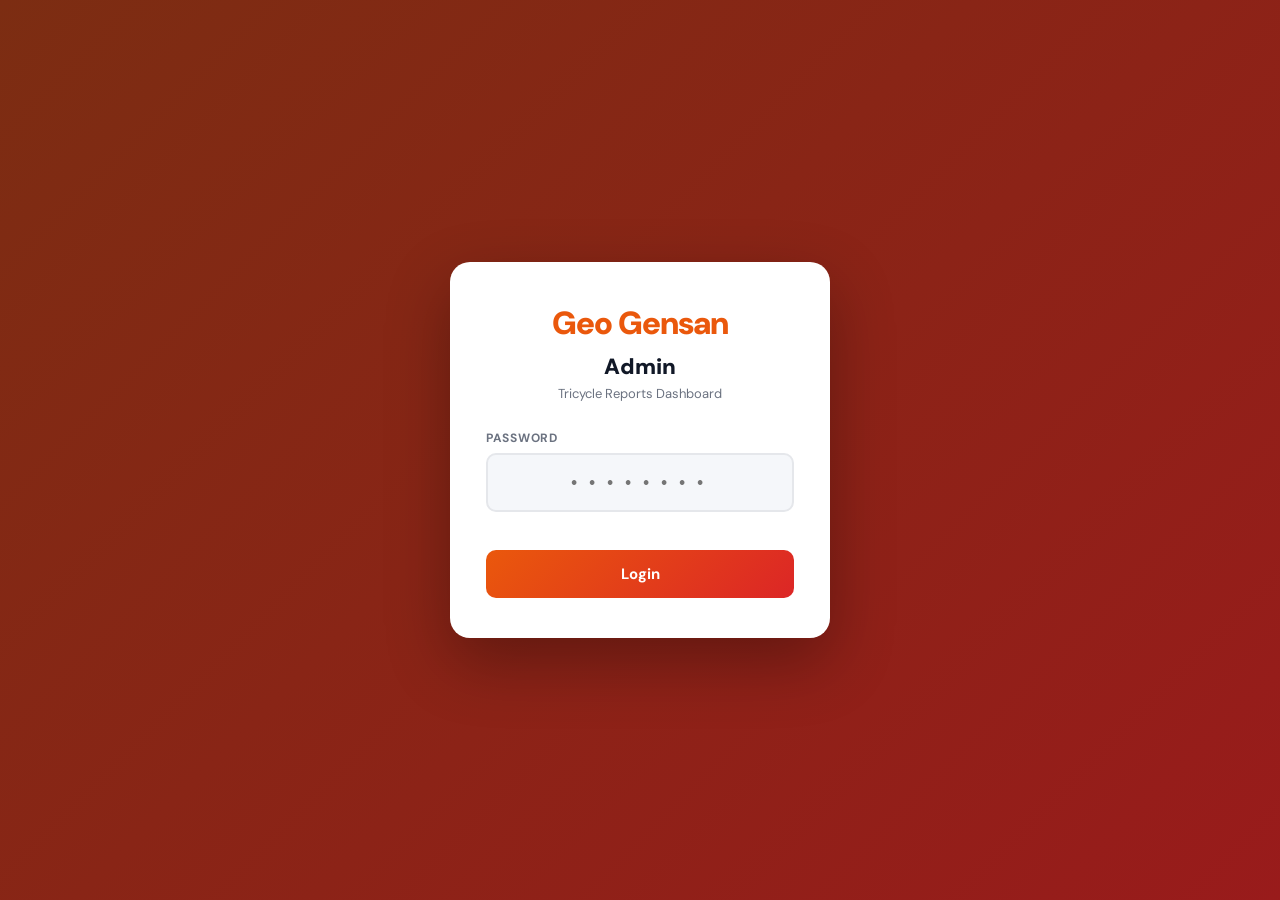
==== commit 0371f7f5: "Update admin.html" ====
--- a/admin.html
+++ b/admin.html
@@ -13,7 +13,7 @@
     *, *::before, *::after { box-sizing: border-box; margin: 0; padding: 0; }
     :root {
       --bg: #f5f7fa; --surface: #ffffff; --border: #e5e7eb;
-      --primary: #2563eb; --danger: #ef4444; --danger-light: #fee2e2;
+      --primary: #ea580c; --danger: #ef4444; --danger-light: #fee2e2;
       --success: #10b981; --text: #111827; --muted: #6b7280;
       --font: 'DM Sans', -apple-system, sans-serif;
       --mono: 'Space Mono', monospace;
@@ -25,14 +25,14 @@
     /* ── LOGIN ── */
     #login-screen {
       min-height: 100vh; display: flex; align-items: center; justify-content: center;
-      background: linear-gradient(135deg, #1e3a8a 0%, #4c1d95 100%); padding: 24px;
+      background: linear-gradient(135deg, #7c2d12 0%, #991b1b 100%); padding: 24px;
     }
     .login-card {
       background: white; border-radius: 20px; padding: 40px 36px;
       width: 100%; max-width: 380px;
       box-shadow: 0 24px 64px rgba(0,0,0,0.3); text-align: center;
     }
-    .login-logo { font-size: 32px; font-weight: 900; color: #2563eb; letter-spacing: -1px; margin-bottom: 8px; }
+    .login-logo { font-size: 32px; font-weight: 900; color: #ea580c; letter-spacing: -1px; margin-bottom: 8px; }
     .login-title { font-size: 22px; font-weight: 900; color: var(--text); margin-bottom: 4px; }
     .login-subtitle { font-size: 13px; color: var(--muted); margin-bottom: 28px; }
     .login-label { display: block; text-align: left; font-size: 12px; font-weight: 700; color: var(--muted); text-transform: uppercase; letter-spacing: 0.06em; margin-bottom: 7px; }
@@ -45,7 +45,7 @@
     .login-error { font-size: 13px; color: var(--danger); margin-bottom: 14px; min-height: 18px; }
     .login-btn {
       width: 100%; padding: 14px;
-      background: linear-gradient(135deg, #2563eb 0%, #7c3aed 100%);
+      background: linear-gradient(135deg, #ea580c 0%, #dc2626 100%);
       color: white; border: none; border-radius: 10px;
       font-family: var(--font); font-size: 15px; font-weight: 700;
       cursor: pointer; transition: opacity 0.15s, transform 0.15s;
@@ -55,7 +55,7 @@
     /* ── ADMIN SCREEN ── */
     #admin-screen { display: none; }
     .topbar {
-      background: linear-gradient(135deg, #2563eb 0%, #7c3aed 100%);
+      background: linear-gradient(135deg, #ea580c 0%, #dc2626 100%);
       color: white; padding: 0 24px; height: 60px;
       display: flex; align-items: center; justify-content: flex-end;
       position: sticky; top: 0; z-index: 100;
@@ -93,7 +93,7 @@
       text-transform: uppercase;
     }
     .toggle-breakdown-btn:hover { border-color: var(--primary); color: var(--primary); }
-    .toggle-breakdown-btn.active { background: #eff6ff; border-color: var(--primary); color: var(--primary); }
+    .toggle-breakdown-btn.active { background: #fff7ed; border-color: var(--primary); color: var(--primary); }
 
     /* Type breakdown cards — collapsible */
     .breakdown-row {
@@ -186,13 +186,13 @@
     /* Selection banner */
     .sel-banner {
       display: none; align-items: center; gap: 10px;
-      background: #eff6ff; border-bottom: 1px solid #bfdbfe;
-      padding: 9px 18px; font-size: 13px; font-weight: 600; color: #1d4ed8;
+      background: #fff7ed; border-bottom: 1px solid #fed7aa;
+      padding: 9px 18px; font-size: 13px; font-weight: 600; color: #c2410c;
     }
     .sel-banner.show { display: flex; }
     .sel-banner-count { flex: 1; }
     .sel-banner-desel {
-      background: white; border: 1.5px solid #bfdbfe; color: #1d4ed8;
+      background: white; border: 1.5px solid #bfdbfe; color: #c2410c;
       padding: 5px 12px; border-radius: 7px; font-size: 12px; font-weight: 700;
       cursor: pointer; font-family: var(--font);
     }
@@ -201,7 +201,7 @@
       padding: 6px 13px; border-radius: 7px; font-size: 12px; font-weight: 700;
       cursor: pointer; font-family: var(--font);
     }
-    .sel-banner-desel:hover { background: #dbeafe; }
+    .sel-banner-desel:hover { background: #ffedd5; }
     .sel-banner-del:hover { background: #dc2626; }
 
     /* ── TABLE ── */
@@ -222,8 +222,8 @@
     tbody td { padding: 12px 14px; border-bottom: 1px solid #f3f4f6; font-size: 14px; color: var(--text); vertical-align: middle; }
     tbody tr:last-child td { border-bottom: none; }
     tbody tr:hover td { background: #f9fafb; }
-    tbody tr.sel-row td { background: #eff6ff !important; }
-    @keyframes hl { 0% { background: #dbeafe; } 100% { background: transparent; } }
+    tbody tr.sel-row td { background: #fff7ed !important; }
+    @keyframes hl { 0% { background: #ffedd5; } 100% { background: transparent; } }
     tbody tr.new-row td { animation: hl 2s ease-out; }
 
     .col-chk  { width: 38px; text-align: center; }
@@ -256,11 +256,11 @@
       transition: all 0.15s; white-space: nowrap; letter-spacing: 0.02em;
       text-transform: uppercase;
     }
-    .act-btn.save-pdf:hover  { border-color: #1e40af; color: #1e40af; background: #eff6ff; }
+    .act-btn.save-pdf:hover  { border-color: #1e40af; color: #1e40af; background: #fff7ed; }
     .act-btn.print-r:hover   { border-color: #374151; color: #374151; background: #f9fafb; }
     .act-btn.del-r:hover     { border-color: var(--danger); color: var(--danger); background: var(--danger-light); }
 
-    input[type=checkbox] { width: 15px; height: 15px; accent-color: var(--primary); cursor: pointer; }
+    input[type=checkbox] { width: 15px; height: 15px; accent-color: #ea580c; cursor: pointer; }
 
     /* ── LIGHTBOX ── */
     .lightbox { display: none; position: fixed; inset: 0; background: rgba(0,0,0,0.88); z-index: 9999; align-items: center; justify-content: center; padding: 20px; }
@@ -312,7 +312,7 @@
       border: 1px solid var(--border); overflow: hidden; margin-bottom: 24px;
     }
     .fare-editor-header {
-      background: linear-gradient(135deg, rgba(37,99,235,0.08), rgba(124,58,237,0.08));
+      background: linear-gradient(135deg, rgba(234,88,12,0.08), rgba(220,38,38,0.08));
       border-bottom: 1px solid var(--border);
       padding: 16px 20px;
       display: flex; align-items: center; justify-content: space-between;
@@ -342,7 +342,7 @@
     .fare-preview-label { font-weight: 700; margin-bottom: 4px; }
     .fare-preview-formula { font-family: var(--mono); font-size: 14px; }
     .fare-save-btn {
-      padding: 11px 24px; background: linear-gradient(135deg, #2563eb, #7c3aed);
+      padding: 11px 24px; background: linear-gradient(135deg, #ea580c, #dc2626);
       color: white; border: none; border-radius: 10px; font-family: var(--font);
       font-size: 14px; font-weight: 700; cursor: pointer; transition: opacity 0.15s, transform 0.15s;
     }
@@ -357,6 +357,21 @@
     }
     .fare-history-item:last-child { border-bottom: none; }
     .fare-history-formula { font-family: var(--mono); font-weight: 700; color: var(--text); }
+
+    /* ── Firebase status banner ── */
+    .fb-status {
+      position: fixed;
+      top: 0; left: 0; right: 0;
+      z-index: 9999;
+      padding: 12px 20px;
+      font-size: 13px;
+      font-weight: 600;
+      text-align: center;
+      display: block;
+    }
+    .fb-status.ok { background: #052e16; color: #4ade80; border-bottom: 1px solid #166534; }
+    .fb-status.error { background: #450a0a; color: #fca5a5; border-bottom: 1px solid #991b1b; }
+    .fb-status code { background: rgba(255,255,255,0.1); padding: 1px 5px; border-radius: 3px; font-family: monospace; }
   </style>
 </head>
 <body>
@@ -364,7 +379,7 @@
 <!-- ── LOGIN ── -->
 <div id="login-screen">
   <div class="login-card">
-    <div class="login-logo">Geo Gensan</div>
+    <div class="login-logo" style="color:#ea580c">Geo Gensan</div>
     <div class="login-title">Admin</div>
     <div class="login-subtitle">Tricycle Reports Dashboard</div>
     <label class="login-label" for="login-input">Password</label>
@@ -377,6 +392,7 @@
 <!-- ── ADMIN SCREEN ── -->
 <div id="admin-screen">
   <div class="topbar">
+    <span style="color:white;font-weight:800;font-size:16px;letter-spacing:-0.3px;">GeoGensan Admin</span>
     <button class="logout-btn" id="logout-btn">Logout</button>
   </div>
 
@@ -416,7 +432,7 @@
             </div>
             <div class="fare-field">
               <label>Bus Min. Fare (₱)</label>
-              <input type="number" id="fe-bus-fare" value="30" min="1" max="999" step="1">
+              <input type="number" id="fe-bus-fare" value="15" min="1" max="999" step="1">
               <div class="fare-field-hint">Minimum bus/jeep fare</div>
             </div>
           </div>
@@ -570,6 +586,7 @@
 <!-- Print/PDF area -->
 <div id="print-area"></div>
 
+<div id="firebase-status" class="fb-status" style="display:none"></div>
 <div class="toast" id="toast"></div>
 
 <script>
@@ -591,17 +608,44 @@
 
 /* ── Firebase ─────────────────────────────────────────────────── */
 async function fbGetAll() {
-  // Fetch all reports (sorted client-side)
   const url = `${FIREBASE_DB_URL}/reports.json`;
-  const res  = await fetch(url);
-  if (!res.ok) throw new Error('read failed');
+  const res = await fetch(url);
+  if (!res.ok) {
+    const body = await res.text().catch(() => '');
+    throw new Error(`HTTP ${res.status}: ${body.slice(0, 120)}`);
+  }
   const data = await res.json();
   if (!data) return [];
   return Object.entries(data).map(([k, v]) => ({ _key: k, ...v }));
 }
 async function fbDelete(key) {
   const res = await fetch(`${FIREBASE_DB_URL}/reports/${key}.json`, { method: 'DELETE' });
-  if (!res.ok) throw new Error('delete failed');
+  if (!res.ok) {
+    const body = await res.text().catch(() => '');
+    throw new Error(`HTTP ${res.status}: ${body.slice(0, 80)}`);
+  }
+}
+
+// Test Firebase connectivity and rules — shows actionable error
+async function testFirebaseConnection() {
+  const statusEl = document.getElementById('firebase-status');
+  if (!statusEl) return;
+  try {
+    const res = await fetch(`${FIREBASE_DB_URL}/reports.json`);
+    if (res.status === 401 || res.status === 403) {
+      statusEl.innerHTML = '🔴 <strong>Firebase rules blocking reads.</strong> Go to Firebase Console → Realtime Database → Rules and set <code>".read": true</code> under <code>reports</code>.';
+      statusEl.className = 'fb-status error';
+    } else if (!res.ok) {
+      statusEl.innerHTML = `🔴 Firebase error: HTTP ${res.status}`;
+      statusEl.className = 'fb-status error';
+    } else {
+      // Firebase connected - silently hide status
+      statusEl.style.display = 'none';
+    }
+  } catch (e) {
+    statusEl.innerHTML = `🔴 Network error: ${e.message}`;
+    statusEl.className = 'fb-status error';
+  }
 }
 
 /* ── Type maps ────────────────────────────────────────────────── */
@@ -674,9 +718,9 @@
   const sorted = [...allReports].sort((a,b) => (b.timestamp||0)-(a.timestamp||0));
   if (sorted.length > 0) {
     const latest = sorted[0];
-    const d = latest.timestamp ? new Date(latest.timestamp) : new Date(latest.date);
-    const dateStr = isNaN(d) ? (latest.date||'—') :
-      d.toLocaleDateString('en-PH',{month:'short',day:'numeric',year:'numeric'});
+    const dateRaw = latest.date || latest.dateString || (latest.timestamp ? new Date(latest.timestamp).toLocaleString('en-PH',{timeZone:'Asia/Manila'}) : null);
+    const d = latest.timestamp ? new Date(latest.timestamp) : (dateRaw ? new Date(dateRaw) : null);
+    const dateStr = (d && !isNaN(d)) ? d.toLocaleDateString('en-PH',{month:'short',day:'numeric',year:'numeric'}) : (dateRaw||'—');
     document.getElementById('stat-recent').textContent = dateStr;
   } else {
     document.getElementById('stat-recent').textContent = '—';
@@ -823,8 +867,8 @@
   if (!g) return true;
   if (!r.timestamp && !r.date) return false;
 
-  const ts = r.timestamp ? new Date(r.timestamp) : new Date(r.date);
-  if (isNaN(ts)) return false;
+  const ts = r.timestamp ? new Date(r.timestamp) : (r.date ? new Date(r.date) : (r.dateString ? new Date(r.dateString) : null));
+  if (!ts || isNaN(ts)) return false;
 
   if (g === 'year')  return ts.getFullYear() === dateFilter.year;
   if (g === 'month') return ts.getFullYear() === dateFilter.year && ts.getMonth() === dateFilter.month;
@@ -907,7 +951,7 @@
       <td class="col-num">${i+1}</td>
       <td class="col-img">${imgCell}</td>
       <td class="col-plate">${esc(r.plate||'—')}</td>
-      <td class="col-date">${esc(r.date||'—')}</td>
+      <td class="col-date">${esc(r.date || (r.dateString ? new Date(r.dateString).toLocaleString('en-PH', {timeZone:'Asia/Manila',year:'numeric',month:'short',day:'numeric',hour:'2-digit',minute:'2-digit'}) : (r.timestamp ? new Date(r.timestamp).toLocaleString('en-PH', {timeZone:'Asia/Manila',year:'numeric',month:'short',day:'numeric',hour:'2-digit',minute:'2-digit'}) : '—')))}</td>
       <td><span class="type-badge ${cls}">${esc(r.type)}</span></td>
       <td class="col-desc">${esc(r.description||'')}</td>
       <td class="col-act">
@@ -1208,7 +1252,7 @@
       <div class="doc-sub">Official report filed through the Geo GenSan public reporting system.</div>
       <div class="grid">
         <div class="field"><label>Plate Number</label><span>${esc(r.plate||'—')}</span></div>
-        <div class="field"><label>Date &amp; Time Filed</label><span>${esc(r.date||'—')}</span></div>
+        <div class="field"><label>Date &amp; Time Filed</label><span>${esc(r.date || (r.dateString ? new Date(r.dateString).toLocaleString('en-PH', {timeZone:'Asia/Manila'}) : (r.timestamp ? new Date(r.timestamp).toLocaleString('en-PH', {timeZone:'Asia/Manila'}) : '—')))}</span></div>
         <div class="field"><label>Violation Type</label><span class="badge">${esc(r.type||'—')}</span></div>
       </div>
       <div class="desc-box">
@@ -1268,13 +1312,26 @@
     updateStats();
     applyAndRender();
   } catch (err) {
-    console.error(err);
+    console.error('loadReports error:', err);
+    const msg = err && err.message ? err.message : String(err);
+    let hint = 'Failed to load reports.';
+    if (msg.includes('401') || msg.includes('403') || msg.includes('Permission denied')) {
+      hint = '⚠️ Firebase rules are blocking reads. In Firebase Console → Realtime Database → Rules, set <code>".read": true</code> under <code>reports</code>.';
+    } else if (msg.includes('Failed to fetch') || msg.includes('NetworkError')) {
+      hint = '⚠️ No internet connection.';
+    } else {
+      hint = `⚠️ ${msg}`;
+    }
     if (isFirstLoad)
       document.getElementById('reports-tbody').innerHTML =
-        `<tr><td colspan="8"><div class="empty-state"><div class="ei">Error</div><p>Failed to load. Check your connection.</p></div></td></tr>`;
+        `<tr><td colspan="8"><div class="empty-state"><div class="ei">Error</div><p>${hint}</p></div></td></tr>`;
   }
 }
-function startPolling() { loadReports(); pollInterval = setInterval(loadReports, 10000); }
+function startPolling() {
+  testFirebaseConnection();
+  loadReports();
+  pollInterval = setInterval(loadReports, 10000);
+}
 function stopPolling()  { clearInterval(pollInterval); pollInterval = null; }
 
 /* ================================================================
@@ -1290,7 +1347,7 @@
 /* ================================================================
    FARE LOGIC EDITOR
 ================================================================ */
-const DEFAULT_FARE = { trike: { baseFare: 15, baseKm: 4, perKmRate: 1, discountRate: 0.20 }, bus: { minimumFare: 30 } };
+const DEFAULT_FARE = { trike: { baseFare: 15, baseKm: 4, perKmRate: 1, discountRate: 0.20 }, bus: { minimumFare: 15 } };
 
 async function loadFareConfig() {
   try {
@@ -1307,7 +1364,10 @@
   const res = await fetch(`${FIREBASE_DB_URL}/fareConfig.json`, {
     method: 'PUT', headers: { 'Content-Type': 'application/json' }, body: JSON.stringify(config)
   });
-  if (!res.ok) throw new Error('Save failed');
+  if (!res.ok) {
+    const body = await res.text().catch(() => '');
+    throw new Error(`HTTP ${res.status}: ${body.slice(0,100)}`);
+  }
   // Save to history
   const histEntry = {
     timestamp: Date.now(),
@@ -1333,7 +1393,7 @@
   const baseKm   = parseFloat(document.getElementById('fe-base-km').value) || 4;
   const perKm    = parseFloat(document.getElementById('fe-per-km').value) || 1;
   const disc     = parseFloat(document.getElementById('fe-discount').value) || 20;
-  const busFare  = parseFloat(document.getElementById('fe-bus-fare').value) || 30;
+  const busFare  = parseFloat(document.getElementById('fe-bus-fare').value) || 15;
   document.getElementById('fare-preview-formula').textContent =
     `₱${baseFare} for first ${baseKm}km, then ₱${perKm}/km per additional km. Special passengers (PWD/Senior/Student) get ${disc}% off. Bus/Jeep minimum ₱${busFare}.`;
 }
@@ -1385,7 +1445,7 @@
           perKmRate:    parseFloat(document.getElementById('fe-per-km').value) || 1,
           discountRate: (parseFloat(document.getElementById('fe-discount').value) || 20) / 100,
         },
-        bus: { minimumFare: parseFloat(document.getElementById('fe-bus-fare').value) || 30 }
+        bus: { minimumFare: parseFloat(document.getElementById('fe-bus-fare').value) || 15 }
       };
       await saveFareConfig(config);
       status.textContent = '✅ Saved!'; status.classList.add('visible');
@@ -1394,8 +1454,9 @@
       const history = await loadFareHistory();
       renderFareHistory(history);
     } catch(err) {
-      showToast('Failed to save fare config');
-      console.error(err);
+      const msg = err && err.message ? err.message : String(err);
+      showToast(`❌ Save failed: ${msg.slice(0,60)}`, 5000);
+      console.error('saveFareConfig error:', err);
     } finally {
       btn.disabled = false; btn.textContent = '💾 Save Fare Config';
     }
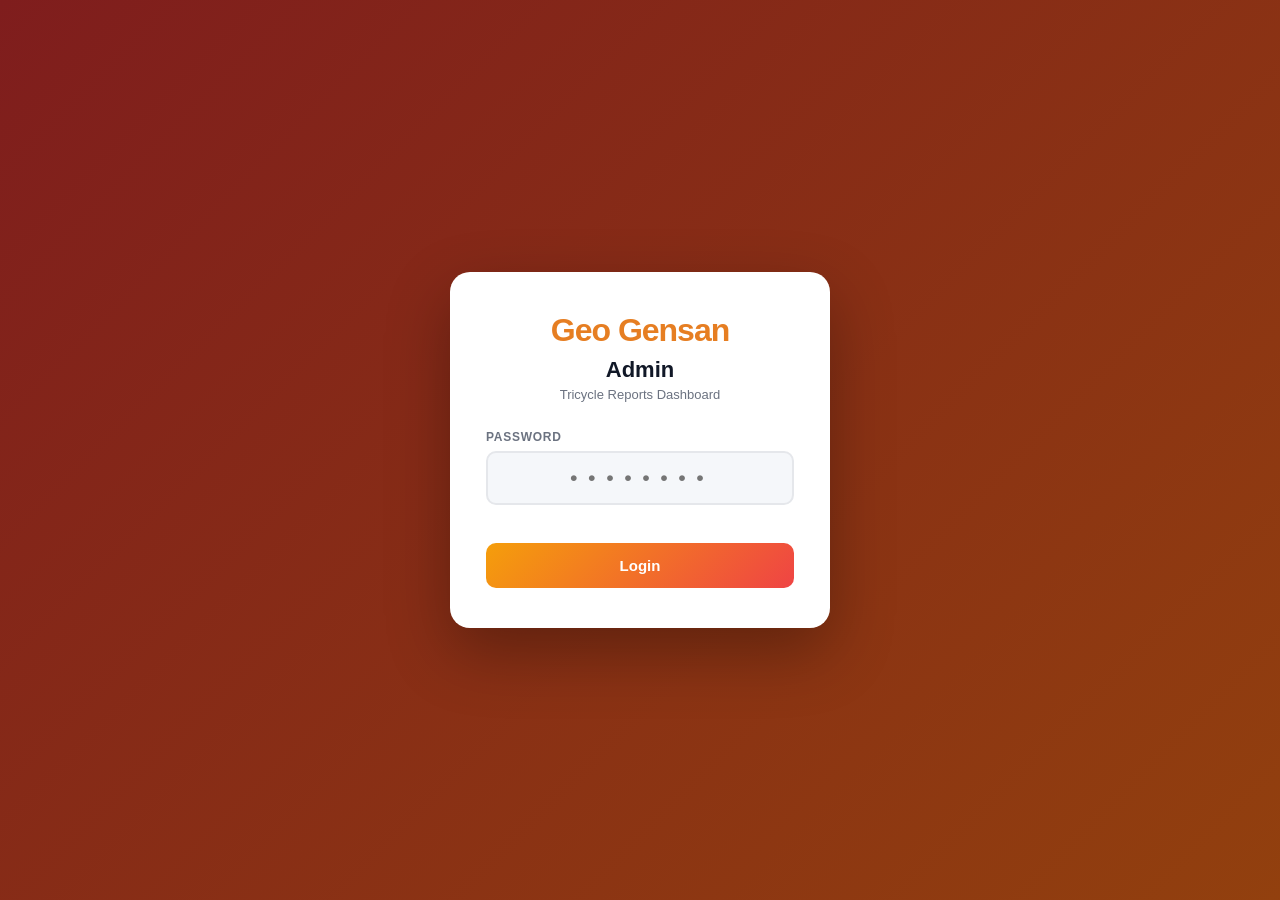
==== commit eb90fbbd: "Update admin.html" ====
--- a/admin.html
+++ b/admin.html
@@ -2,18 +2,21 @@
 <html lang="en">
 <head>
   <meta charset="UTF-8">
+  <meta http-equiv="X-Frame-Options" content="DENY">
+  <meta http-equiv="Content-Security-Policy" content="default-src 'self' https:; script-src 'self' 'unsafe-inline' https://cdnjs.cloudflare.com https://fonts.googleapis.com; style-src 'self' 'unsafe-inline' https://fonts.googleapis.com https://fonts.gstatic.com; img-src 'self' data: https:; connect-src 'self' https:; font-src 'self' https://fonts.gstatic.com;">
   <meta name="viewport" content="width=device-width, initial-scale=1.0">
   <title>Geo GenSan — Reports</title>
   <link rel="preconnect" href="https://fonts.googleapis.com">
   <link rel="preconnect" href="https://fonts.gstatic.com" crossorigin>
   <link href="https://fonts.googleapis.com/css2?family=DM+Sans:wght@400;500;700;900&family=Space+Mono:wght@400;700&display=swap" rel="stylesheet">
+  <script src="config.js"></script>
   <script src="https://cdnjs.cloudflare.com/ajax/libs/xlsx/0.18.5/xlsx.full.min.js"></script>
   <script src="https://cdnjs.cloudflare.com/ajax/libs/jspdf/2.5.1/jspdf.umd.min.js"></script>
   <style>
     *, *::before, *::after { box-sizing: border-box; margin: 0; padding: 0; }
     :root {
       --bg: #f5f7fa; --surface: #ffffff; --border: #e5e7eb;
-      --primary: #ea580c; --danger: #ef4444; --danger-light: #fee2e2;
+      --primary: #e67e22; --danger: #ef4444; --danger-light: #fee2e2;
       --success: #10b981; --text: #111827; --muted: #6b7280;
       --font: 'DM Sans', -apple-system, sans-serif;
       --mono: 'Space Mono', monospace;
@@ -22,17 +25,17 @@
     }
     body { font-family: var(--font); background: var(--bg); color: var(--text); min-height: 100vh; }
 
-    /* ── LOGIN ── */
+    /*  LOGIN  */
     #login-screen {
       min-height: 100vh; display: flex; align-items: center; justify-content: center;
-      background: linear-gradient(135deg, #7c2d12 0%, #991b1b 100%); padding: 24px;
+      background: linear-gradient(135deg, #7f1d1d 0%, #92400e 100%); padding: 24px;
     }
     .login-card {
       background: white; border-radius: 20px; padding: 40px 36px;
       width: 100%; max-width: 380px;
       box-shadow: 0 24px 64px rgba(0,0,0,0.3); text-align: center;
     }
-    .login-logo { font-size: 32px; font-weight: 900; color: #ea580c; letter-spacing: -1px; margin-bottom: 8px; }
+    .login-logo { font-size: 32px; font-weight: 900; color: #e67e22; letter-spacing: -1px; margin-bottom: 8px; }
     .login-title { font-size: 22px; font-weight: 900; color: var(--text); margin-bottom: 4px; }
     .login-subtitle { font-size: 13px; color: var(--muted); margin-bottom: 28px; }
     .login-label { display: block; text-align: left; font-size: 12px; font-weight: 700; color: var(--muted); text-transform: uppercase; letter-spacing: 0.06em; margin-bottom: 7px; }
@@ -45,21 +48,21 @@
     .login-error { font-size: 13px; color: var(--danger); margin-bottom: 14px; min-height: 18px; }
     .login-btn {
       width: 100%; padding: 14px;
-      background: linear-gradient(135deg, #ea580c 0%, #dc2626 100%);
+      background: linear-gradient(135deg, #f59e0b 0%, #ef4444 100%);
       color: white; border: none; border-radius: 10px;
       font-family: var(--font); font-size: 15px; font-weight: 700;
       cursor: pointer; transition: opacity 0.15s, transform 0.15s;
     }
     .login-btn:hover { opacity: 0.92; transform: translateY(-1px); }
 
-    /* ── ADMIN SCREEN ── */
+    /*  ADMIN SCREEN  */
     #admin-screen { display: none; }
     .topbar {
-      background: linear-gradient(135deg, #ea580c 0%, #dc2626 100%);
+      background: linear-gradient(135deg, #f59e0b 0%, #ef4444 100%);
       color: white; padding: 0 24px; height: 60px;
       display: flex; align-items: center; justify-content: flex-end;
       position: sticky; top: 0; z-index: 100;
-      box-shadow: 0 2px 12px rgba(37,99,235,0.3);
+      box-shadow: 0 2px 12px rgba(230,126,34,0.3);
     }
     .logout-btn {
       background: rgba(255,255,255,0.18); border: none; color: white;
@@ -70,7 +73,7 @@
 
     .container { max-width: 1200px; margin: 0 auto; padding: 28px 24px 48px; }
 
-    /* ── STATS SECTION ── */
+    /*  STATS SECTION  */
     .stats-section { margin-bottom: 20px; }
     .stats-header { margin-bottom: 12px; }
     .stats-top-row {
@@ -117,7 +120,7 @@
       cursor: pointer; transition: transform 0.15s, box-shadow 0.15s;
     }
     .stat-card:hover { transform: translateY(-2px); box-shadow: 0 6px 20px rgba(0,0,0,0.1); }
-    .stat-card.active-filter { border-color: var(--primary); box-shadow: 0 0 0 2px rgba(37,99,235,0.18); }
+    .stat-card.active-filter { border-color: var(--primary); box-shadow: 0 0 0 2px rgba(230,126,34,0.18); }
     .stat-label { font-size: 11px; font-weight: 700; color: var(--muted); text-transform: uppercase; letter-spacing: 0.07em; margin-bottom: 7px; }
     .stat-value { font-family: var(--mono); font-size: 26px; font-weight: 700; line-height: 1; }
     .stat-overcharging .stat-value { color: #c2410c; }
@@ -127,7 +130,7 @@
     .stat-unsafe       .stat-value { color: #a16207; }
     .stat-other        .stat-value { color: #15803d; }
 
-    /* ── TABLE CARD ── */
+    /*  TABLE CARD  */
     .table-card { background: var(--surface); border-radius: var(--radius); box-shadow: var(--shadow); border: 1px solid var(--border); overflow: hidden; }
     .table-toolbar { padding: 14px 18px; border-bottom: 1px solid var(--border); display: flex; flex-direction: column; gap: 11px; }
     .toolbar-row { display: flex; align-items: center; justify-content: space-between; flex-wrap: wrap; gap: 10px; }
@@ -172,8 +175,8 @@
     }
     .btn-excel  { background: #16a34a; color: white; border-color: #16a34a; }
     .btn-excel:hover { background: #15803d; }
-    .btn-pdf    { background: #1e40af; color: white; border-color: #1e40af; }
-    .btn-pdf:hover { background: #1e3a8a; }
+    .btn-pdf    { background: #c0392b; color: white; border-color: #c0392b; }
+    .btn-pdf:hover { background: #922b21; }
     .btn-print  { background: var(--surface); color: var(--text); border-color: var(--border); }
     .btn-print:hover { border-color: #9ca3af; background: #f9fafb; }
     .btn-clear-date {
@@ -186,13 +189,13 @@
     /* Selection banner */
     .sel-banner {
       display: none; align-items: center; gap: 10px;
-      background: #fff7ed; border-bottom: 1px solid #fed7aa;
-      padding: 9px 18px; font-size: 13px; font-weight: 600; color: #c2410c;
+      background: #fff7ed; border-bottom: 1px solid #fde68a;
+      padding: 9px 18px; font-size: 13px; font-weight: 600; color: #c0392b;
     }
     .sel-banner.show { display: flex; }
     .sel-banner-count { flex: 1; }
     .sel-banner-desel {
-      background: white; border: 1.5px solid #bfdbfe; color: #c2410c;
+      background: white; border: 1.5px solid #fde68a; color: #c0392b;
       padding: 5px 12px; border-radius: 7px; font-size: 12px; font-weight: 700;
       cursor: pointer; font-family: var(--font);
     }
@@ -201,10 +204,10 @@
       padding: 6px 13px; border-radius: 7px; font-size: 12px; font-weight: 700;
       cursor: pointer; font-family: var(--font);
     }
-    .sel-banner-desel:hover { background: #ffedd5; }
+    .sel-banner-desel:hover { background: #fef3c7; }
     .sel-banner-del:hover { background: #dc2626; }
 
-    /* ── TABLE ── */
+    /*  TABLE  */
     .table-wrapper { overflow-x: auto; }
     table { width: 100%; border-collapse: collapse; }
     thead th {
@@ -223,7 +226,7 @@
     tbody tr:last-child td { border-bottom: none; }
     tbody tr:hover td { background: #f9fafb; }
     tbody tr.sel-row td { background: #fff7ed !important; }
-    @keyframes hl { 0% { background: #ffedd5; } 100% { background: transparent; } }
+    @keyframes hl { 0% { background: #fef3c7; } 100% { background: transparent; } }
     tbody tr.new-row td { animation: hl 2s ease-out; }
 
     .col-chk  { width: 38px; text-align: center; }
@@ -256,20 +259,20 @@
       transition: all 0.15s; white-space: nowrap; letter-spacing: 0.02em;
       text-transform: uppercase;
     }
-    .act-btn.save-pdf:hover  { border-color: #1e40af; color: #1e40af; background: #fff7ed; }
+    .act-btn.save-pdf:hover  { border-color: #c0392b; color: #c0392b; background: #fff7ed; }
     .act-btn.print-r:hover   { border-color: #374151; color: #374151; background: #f9fafb; }
     .act-btn.del-r:hover     { border-color: var(--danger); color: var(--danger); background: var(--danger-light); }
 
-    input[type=checkbox] { width: 15px; height: 15px; accent-color: #ea580c; cursor: pointer; }
-
-    /* ── LIGHTBOX ── */
+    input[type=checkbox] { width: 15px; height: 15px; accent-color: var(--primary); cursor: pointer; }
+
+    /*  LIGHTBOX  */
     .lightbox { display: none; position: fixed; inset: 0; background: rgba(0,0,0,0.88); z-index: 9999; align-items: center; justify-content: center; padding: 20px; }
     .lightbox.show { display: flex; }
     .lightbox img { max-width: 100%; max-height: 90vh; border-radius: 12px; box-shadow: 0 20px 60px rgba(0,0,0,0.5); }
     .lb-close { position: absolute; top: 20px; right: 24px; background: rgba(255,255,255,0.15); border: none; color: white; font-size: 22px; width: 42px; height: 42px; border-radius: 50%; cursor: pointer; display: flex; align-items: center; justify-content: center; transition: background 0.15s; }
     .lb-close:hover { background: rgba(255,255,255,0.28); }
 
-    /* ── CONFIRM MODAL ── */
+    /*  CONFIRM MODAL  */
     .confirm-ov { display: none; position: fixed; inset: 0; background: rgba(0,0,0,0.45); z-index: 8888; align-items: center; justify-content: center; padding: 20px; }
     .confirm-ov.show { display: flex; }
     .confirm-box { background: white; border-radius: 16px; padding: 28px; max-width: 360px; width: 100%; box-shadow: 0 20px 60px rgba(0,0,0,0.25); text-align: center; }
@@ -281,7 +284,7 @@
     .c-ok     { background: var(--danger); color: white; }
     .c-cancel:hover, .c-ok:hover { opacity: 0.85; }
 
-    /* ── MISC ── */
+    /*  MISC  */
     .empty-state { text-align: center; padding: 52px 24px; color: var(--muted); }
     .empty-state .ei { font-size: 13px; font-weight: 700; text-transform: uppercase; letter-spacing: 0.07em; margin-bottom: 10px; opacity: 0.4; }
     .empty-state p { font-size: 15px; }
@@ -299,20 +302,20 @@
       .search-input:focus { width: 170px; }
     }
 
-    /* ── PRINT ── */
+    /*  PRINT  */
     #print-area { display: none; }
     @media print {
       body > *:not(#print-area) { display: none !important; }
       #print-area { display: block !important; }
     }
 
-    /* ── FARE EDITOR ── */
+    /*  FARE EDITOR  */
     .fare-editor-card {
       background: var(--surface); border-radius: var(--radius); box-shadow: var(--shadow);
       border: 1px solid var(--border); overflow: hidden; margin-bottom: 24px;
     }
     .fare-editor-header {
-      background: linear-gradient(135deg, rgba(234,88,12,0.08), rgba(220,38,38,0.08));
+      background: linear-gradient(135deg, rgba(230,126,34,0.08), rgba(192,57,43,0.08));
       border-bottom: 1px solid var(--border);
       padding: 16px 20px;
       display: flex; align-items: center; justify-content: space-between;
@@ -342,7 +345,7 @@
     .fare-preview-label { font-weight: 700; margin-bottom: 4px; }
     .fare-preview-formula { font-family: var(--mono); font-size: 14px; }
     .fare-save-btn {
-      padding: 11px 24px; background: linear-gradient(135deg, #ea580c, #dc2626);
+      padding: 11px 24px; background: linear-gradient(135deg, #e67e22, #7c3aed);
       color: white; border: none; border-radius: 10px; font-family: var(--font);
       font-size: 14px; font-weight: 700; cursor: pointer; transition: opacity 0.15s, transform 0.15s;
     }
@@ -358,7 +361,7 @@
     .fare-history-item:last-child { border-bottom: none; }
     .fare-history-formula { font-family: var(--mono); font-weight: 700; color: var(--text); }
 
-    /* ── Firebase status banner ── */
+    /*  Firebase status banner  */
     .fb-status {
       position: fixed;
       top: 0; left: 0; right: 0;
@@ -376,10 +379,10 @@
 </head>
 <body>
 
-<!-- ── LOGIN ── -->
+<!--  LOGIN  -->
 <div id="login-screen">
   <div class="login-card">
-    <div class="login-logo" style="color:#ea580c">Geo Gensan</div>
+    <div class="login-logo">Geo Gensan</div>
     <div class="login-title">Admin</div>
     <div class="login-subtitle">Tricycle Reports Dashboard</div>
     <label class="login-label" for="login-input">Password</label>
@@ -389,10 +392,9 @@
   </div>
 </div>
 
-<!-- ── ADMIN SCREEN ── -->
+<!--  ADMIN SCREEN  -->
 <div id="admin-screen">
   <div class="topbar">
-    <span style="color:white;font-weight:800;font-size:16px;letter-spacing:-0.3px;">GeoGensan Admin</span>
     <button class="logout-btn" id="logout-btn">Logout</button>
   </div>
 
@@ -402,7 +404,7 @@
     <div class="fare-editor-card" id="fare-editor-card">
       <div class="fare-editor-header">
         <div>
-          <div class="fare-editor-title">⚙️ Trike Fare Logic Editor</div>
+          <div class="fare-editor-title"> Trike Fare Logic Editor</div>
           <div class="fare-editor-sub">Changes apply immediately to the live app — loaded from Firebase</div>
         </div>
         <button class="toggle-breakdown-btn" id="toggle-fare-editor">Edit Fare</button>
@@ -438,13 +440,13 @@
           </div>
 
           <div class="fare-preview-box" id="fare-preview-box">
-            <div class="fare-preview-label">📋 Current Formula Preview:</div>
+            <div class="fare-preview-label"> Current Formula Preview:</div>
             <div class="fare-preview-formula" id="fare-preview-formula">₱15 for first 4 km, then ₱1/km. Special passengers get 20% off.</div>
           </div>
 
           <div style="display:flex;align-items:center;flex-wrap:wrap;gap:10px;">
-            <button class="fare-save-btn" id="fare-save-btn">💾 Save Fare Config</button>
-            <span class="fare-save-status" id="fare-save-status">✅ Saved successfully!</span>
+            <button class="fare-save-btn" id="fare-save-btn"> Save Fare Config</button>
+            <span class="fare-save-status" id="fare-save-status"> Saved successfully!</span>
             <button class="toggle-breakdown-btn" id="fare-reset-btn" style="margin-left:auto;">Reset to Default</button>
           </div>
 
@@ -593,12 +595,20 @@
 /* ================================================================
    CONFIG
 ================================================================ */
-const FIREBASE_DB_URL = 'https://gentrike-75c7c-default-rtdb.asia-southeast1.firebasedatabase.app';
-const ADMIN_PASSWORD  = '00000000';
-
-/* ── helpers ──────────────────────────────────────────────────── */
+const FIREBASE_DB_URL = window.__GG_CFG__?.dbUrl || 'https://gentrike-75c7c-default-rtdb.asia-southeast1.firebasedatabase.app';
+// Security: password validation (use server-side auth in production)
+const ADMIN_PASSWORD  = atob('MDAwMDAwMDA='); // base64 encoded — replace with server-side auth
+
+/*  helpers  */
 function esc(s) {
-  return String(s).replace(/&/g,'&amp;').replace(/</g,'&lt;').replace(/>/g,'&gt;').replace(/"/g,'&quot;');
+  if (s === null || s === undefined) return '—';
+  return String(s)
+    .replace(/&/g,'&amp;')
+    .replace(/</g,'&lt;')
+    .replace(/>/g,'&gt;')
+    .replace(/"/g,'&quot;')
+    .replace(/'/g,'&#x27;')
+    .replace(/\//g,'&#x2F;');
 }
 function showToast(msg, ms = 2600) {
   const t = document.getElementById('toast');
@@ -606,7 +616,7 @@
   setTimeout(() => t.classList.remove('show'), ms);
 }
 
-/* ── Firebase ─────────────────────────────────────────────────── */
+/*  Firebase  */
 async function fbGetAll() {
   const url = `${FIREBASE_DB_URL}/reports.json`;
   const res = await fetch(url);
@@ -633,22 +643,22 @@
   try {
     const res = await fetch(`${FIREBASE_DB_URL}/reports.json`);
     if (res.status === 401 || res.status === 403) {
-      statusEl.innerHTML = '🔴 <strong>Firebase rules blocking reads.</strong> Go to Firebase Console → Realtime Database → Rules and set <code>".read": true</code> under <code>reports</code>.';
+      statusEl.innerHTML = ' <strong>Firebase rules blocking reads.</strong> Go to Firebase Console → Realtime Database → Rules and set <code>".read": true</code> under <code>reports</code>.';
       statusEl.className = 'fb-status error';
     } else if (!res.ok) {
-      statusEl.innerHTML = `🔴 Firebase error: HTTP ${res.status}`;
+      statusEl.innerHTML = ` Firebase error: HTTP ${res.status}`;
       statusEl.className = 'fb-status error';
     } else {
-      // Firebase connected - silently hide status
+      // Success: no status message — keep UI clean
       statusEl.style.display = 'none';
     }
   } catch (e) {
-    statusEl.innerHTML = `🔴 Network error: ${e.message}`;
+    statusEl.innerHTML = ` Network error: ${e.message}`;
     statusEl.className = 'fb-status error';
   }
 }
 
-/* ── Type maps ────────────────────────────────────────────────── */
+/*  Type maps  */
 const TYPE_CLS = {
   'Overcharging':'overcharging','Reckless Driving':'reckless',
   'Refusal of Service':'refusal','Verbal Abuse':'verbal',
@@ -671,7 +681,7 @@
 let isFirstLoad  = true;
 let breakdownOpen = false;
 
-/* ── active date filter ── */
+/*  active date filter  */
 let dateFilter = { granularity: '', year: null, month: null, week: null, day: null };
 
 /* ================================================================
@@ -718,9 +728,9 @@
   const sorted = [...allReports].sort((a,b) => (b.timestamp||0)-(a.timestamp||0));
   if (sorted.length > 0) {
     const latest = sorted[0];
-    const dateRaw = latest.date || latest.dateString || (latest.timestamp ? new Date(latest.timestamp).toLocaleString('en-PH',{timeZone:'Asia/Manila'}) : null);
-    const d = latest.timestamp ? new Date(latest.timestamp) : (dateRaw ? new Date(dateRaw) : null);
-    const dateStr = (d && !isNaN(d)) ? d.toLocaleDateString('en-PH',{month:'short',day:'numeric',year:'numeric'}) : (dateRaw||'—');
+    const d = latest.timestamp ? new Date(latest.timestamp) : new Date(latest.date);
+    const dateStr = isNaN(d) ? (latest.date||'—') :
+      d.toLocaleDateString('en-PH',{month:'short',day:'numeric',year:'numeric'});
     document.getElementById('stat-recent').textContent = dateStr;
   } else {
     document.getElementById('stat-recent').textContent = '—';
@@ -867,8 +877,8 @@
   if (!g) return true;
   if (!r.timestamp && !r.date) return false;
 
-  const ts = r.timestamp ? new Date(r.timestamp) : (r.date ? new Date(r.date) : (r.dateString ? new Date(r.dateString) : null));
-  if (!ts || isNaN(ts)) return false;
+  const ts = r.timestamp ? new Date(r.timestamp) : new Date(r.date);
+  if (isNaN(ts)) return false;
 
   if (g === 'year')  return ts.getFullYear() === dateFilter.year;
   if (g === 'month') return ts.getFullYear() === dateFilter.year && ts.getMonth() === dateFilter.month;
@@ -907,7 +917,8 @@
 
   let list = [...allReports];
   if (ft)     list = list.filter(r => r.type === ft);
-  if (search) list = list.filter(r => (r.plate||'').toLowerCase().includes(search));
+  const safeSearch = search.replace(/[<>'"]/g,'');
+  if (safeSearch) list = list.filter(r => (r.plate||'').toLowerCase().includes(safeSearch));
   list = list.filter(r => matchesDateFilter(r));
 
   list.sort((a, b) => {
@@ -951,7 +962,7 @@
       <td class="col-num">${i+1}</td>
       <td class="col-img">${imgCell}</td>
       <td class="col-plate">${esc(r.plate||'—')}</td>
-      <td class="col-date">${esc(r.date || (r.dateString ? new Date(r.dateString).toLocaleString('en-PH', {timeZone:'Asia/Manila',year:'numeric',month:'short',day:'numeric',hour:'2-digit',minute:'2-digit'}) : (r.timestamp ? new Date(r.timestamp).toLocaleString('en-PH', {timeZone:'Asia/Manila',year:'numeric',month:'short',day:'numeric',hour:'2-digit',minute:'2-digit'}) : '—')))}</td>
+      <td class="col-date">${esc(r.date || (r.timestamp ? new Date(r.timestamp).toLocaleString('en-PH', {timeZone:'Asia/Manila',dateStyle:'medium',timeStyle:'short'}) : (r.dateString ? new Date(r.dateString).toLocaleString('en-PH',{timeZone:'Asia/Manila',dateStyle:'medium',timeStyle:'short'}) : '—')))}</td>
       <td><span class="type-badge ${cls}">${esc(r.type)}</span></td>
       <td class="col-desc">${esc(r.description||'')}</td>
       <td class="col-act">
@@ -972,7 +983,7 @@
   tbody.querySelectorAll('.act-btn.del-r').forEach(btn =>
     btn.addEventListener('click', () => deleteSingle(btn.dataset.key)));
 
-  // Save PDF
+  //Save PDF
   tbody.querySelectorAll('.act-btn.save-pdf').forEach(btn =>
     btn.addEventListener('click', () => {
       const r = allReports.find(x => x._key === btn.dataset.key);
@@ -1217,8 +1228,8 @@
       *{box-sizing:border-box;margin:0;padding:0;}
       body{font-family:'DM Sans',Arial,sans-serif;color:#111827;background:white;}
       .wrap{max-width:680px;margin:0 auto;padding:36px 40px;}
-      .hdr{display:flex;align-items:flex-start;justify-content:space-between;padding-bottom:14px;border-bottom:3px solid #2563eb;margin-bottom:26px;}
-      .hdr-logo{font-size:22px;font-weight:900;color:#2563eb;letter-spacing:-0.5px;}
+      .hdr{display:flex;align-items:flex-start;justify-content:space-between;padding-bottom:14px;border-bottom:3px solid #e67e22;margin-bottom:26px;}
+      .hdr-logo{font-size:22px;font-weight:900;color:#e67e22;letter-spacing:-0.5px;}
       .hdr-sub{font-size:11px;color:#6b7280;margin-top:3px;}
       .hdr-ref{text-align:right;font-size:11px;color:#6b7280;line-height:1.8;}
       .hdr-ref strong{color:#111827;}
@@ -1228,7 +1239,7 @@
       .field label{font-size:10px;font-weight:700;text-transform:uppercase;letter-spacing:.07em;color:#6b7280;display:block;margin-bottom:4px;}
       .field span{font-size:14px;font-weight:600;color:#111827;}
       .badge{display:inline-block;padding:3px 12px;border-radius:99px;font-size:12px;font-weight:700;background:#fff7ed;color:#c2410c;}
-      .desc-box{background:#f9fafb;border-left:4px solid #2563eb;border-radius:6px;padding:14px 16px;margin-bottom:22px;}
+      .desc-box{background:#f9fafb;border-left:4px solid #e67e22;border-radius:6px;padding:14px 16px;margin-bottom:22px;}
       .desc-lbl{font-size:10px;font-weight:700;text-transform:uppercase;letter-spacing:.07em;color:#6b7280;margin-bottom:7px;}
       .desc-txt{font-size:14px;line-height:1.65;color:#374151;}
       .img-box{margin-bottom:22px;}
@@ -1252,7 +1263,7 @@
       <div class="doc-sub">Official report filed through the Geo GenSan public reporting system.</div>
       <div class="grid">
         <div class="field"><label>Plate Number</label><span>${esc(r.plate||'—')}</span></div>
-        <div class="field"><label>Date &amp; Time Filed</label><span>${esc(r.date || (r.dateString ? new Date(r.dateString).toLocaleString('en-PH', {timeZone:'Asia/Manila'}) : (r.timestamp ? new Date(r.timestamp).toLocaleString('en-PH', {timeZone:'Asia/Manila'}) : '—')))}</span></div>
+        <div class="field"><label>Date &amp; Time Filed</label><span>${esc(r.date||'—')}</span></div>
         <div class="field"><label>Violation Type</label><span class="badge">${esc(r.type||'—')}</span></div>
       </div>
       <div class="desc-box">
@@ -1316,11 +1327,11 @@
     const msg = err && err.message ? err.message : String(err);
     let hint = 'Failed to load reports.';
     if (msg.includes('401') || msg.includes('403') || msg.includes('Permission denied')) {
-      hint = '⚠️ Firebase rules are blocking reads. In Firebase Console → Realtime Database → Rules, set <code>".read": true</code> under <code>reports</code>.';
+      hint = ' Firebase rules are blocking reads. In Firebase Console → Realtime Database → Rules, set <code>".read": true</code> under <code>reports</code>.';
     } else if (msg.includes('Failed to fetch') || msg.includes('NetworkError')) {
-      hint = '⚠️ No internet connection.';
+      hint = ' No internet connection.';
     } else {
-      hint = `⚠️ ${msg}`;
+      hint = ` ${msg}`;
     }
     if (isFirstLoad)
       document.getElementById('reports-tbody').innerHTML =
@@ -1328,6 +1339,8 @@
   }
 }
 function startPolling() {
+  const statusEl = document.getElementById('firebase-status');
+  if (statusEl) statusEl.style.display = 'block';
   testFirebaseConnection();
   loadReports();
   pollInterval = setInterval(loadReports, 10000);
@@ -1448,17 +1461,17 @@
         bus: { minimumFare: parseFloat(document.getElementById('fe-bus-fare').value) || 15 }
       };
       await saveFareConfig(config);
-      status.textContent = '✅ Saved!'; status.classList.add('visible');
+      status.textContent = 'Saved!'; status.classList.add('visible');
       setTimeout(() => status.classList.remove('visible'), 3000);
       showToast('Fare config saved to Firebase');
       const history = await loadFareHistory();
       renderFareHistory(history);
     } catch(err) {
       const msg = err && err.message ? err.message : String(err);
-      showToast(`❌ Save failed: ${msg.slice(0,60)}`, 5000);
+      showToast(` Save failed: ${msg.slice(0,60)}`, 5000);
       console.error('saveFareConfig error:', err);
     } finally {
-      btn.disabled = false; btn.textContent = '💾 Save Fare Config';
+      btn.disabled = false; btn.textContent = 'Save Fare Config';
     }
   });
 
